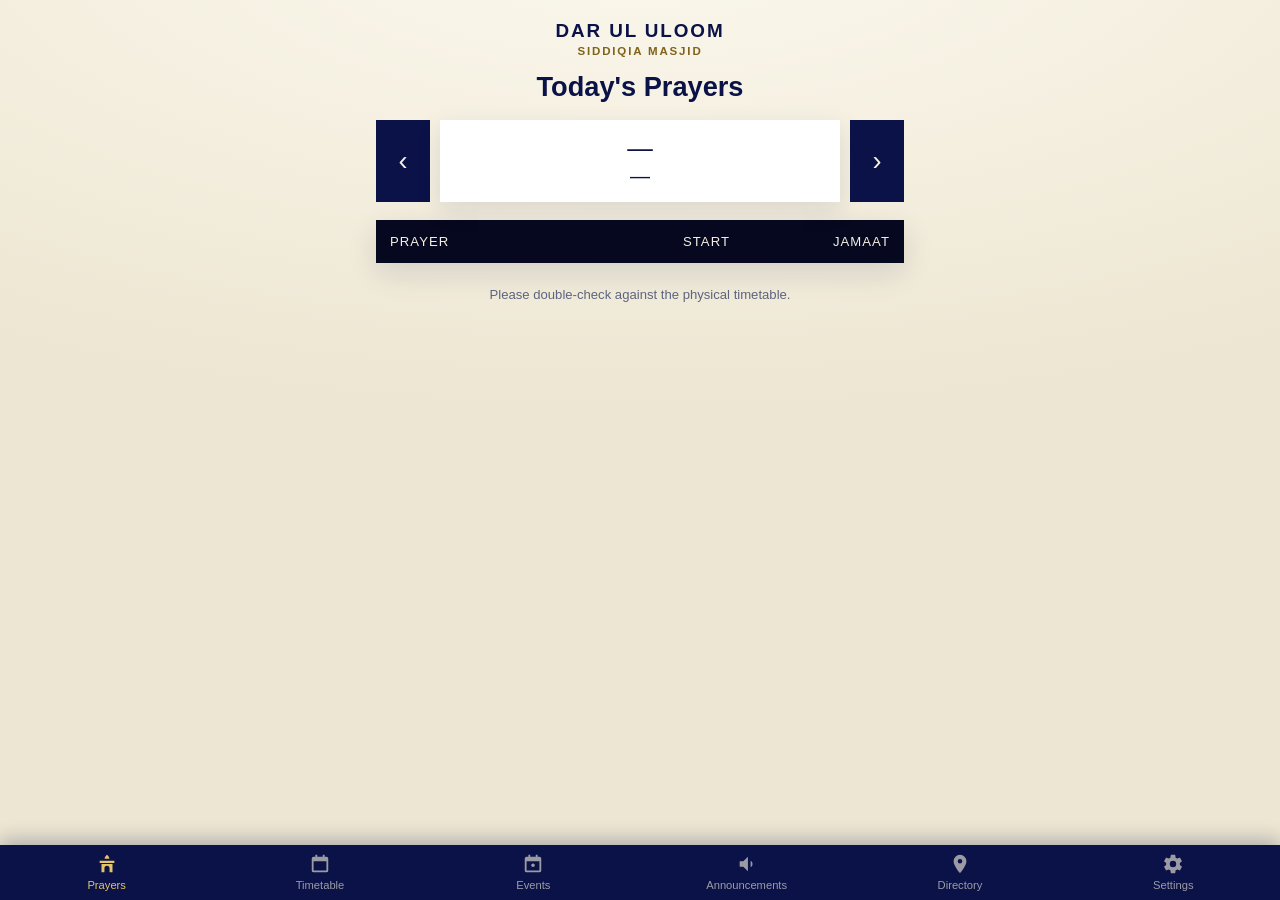
==== index.html @ 73d72290 "Sync web build: privacy policy page, iOS-readiness fixes - Add privacy.html, linked from Settings ->" ====
<!DOCTYPE html>
<html lang="en" data-theme="light">
<head>
<meta charset="UTF-8">
<meta name="viewport" content="width=device-width, initial-scale=1.0, maximum-scale=5.0, viewport-fit=cover">
<meta name="theme-color" content="#0A1247">
<title>Dar Ul Uloom Siddiqia Masjid</title>
<!-- ?v= busts stale browser/CDN caches; bump it whenever css/js change -->
<link rel="stylesheet" href="vendor/leaflet/leaflet.css?v=20260817b">
<link rel="stylesheet" href="css/theme.css?v=20260817b">
<link rel="stylesheet" href="css/app.css?v=20260817b">
</head>
<body>
  <div class="wrap">
    <header>
      <p class="mosque">Dar Ul Uloom<span class="mosque-sub">Siddiqia Masjid</span></p>
    </header>

    <!-- ===== PRAYERS (Today) ===== -->
    <section id="todayView">
      <div class="ptr" id="ptr"><span class="spin"></span><span id="ptrText">Pull to refresh</span></div>
      <h1 class="title" id="pageTitle">Today's Prayers</h1>
      <div class="datebar">
        <button class="navbtn" id="prev" aria-label="Previous day">‹</button>
        <div class="day">
          <div class="dow" id="dow">—</div>
          <div class="date" id="date">—</div>
        </div>
        <button class="navbtn" id="next" aria-label="Next day">›</button>
      </div>
      <div class="current" id="current" hidden><span id="curText">—</span></div>
      <div class="countdown" id="countdown" hidden></div>
      <button class="todaybtn" id="todayBtn" hidden>Back to today</button>
      <div class="card">
        <div class="tablehead" id="tableHead"><div>Prayer</div><div>Start</div><div>Jamaat</div></div>
        <div id="rows"></div>
      </div>
      <p class="note">Please double-check against the physical timetable.</p>
    </section>

    <!-- ===== TIMETABLE (Monthly) ===== -->
    <section id="timetableView" hidden>
      <h1 class="title">Monthly Timetable</h1>
      <div class="monthgrid" id="monthGrid"></div>
      <div class="tt-controls">
        <div class="seg" id="ttSeg">
          <button data-mode="begins" class="active">Start times</button>
          <button data-mode="jamaat">Jamaat times</button>
        </div>
      </div>
      <div id="monthTable" hidden></div>
    </section>

    <!-- ===== EVENTS ===== -->
    <section id="eventsView" hidden>
      <div class="ptr" id="ptrEvents"><span class="spin"></span><span id="ptrEventsText">Pull to refresh</span></div>
      <h1 class="title">Events</h1>
      <div class="list" id="eventsList"></div>
    </section>

    <!-- ===== ANNOUNCEMENTS ===== -->
    <section id="announcementsView" hidden>
      <div class="ptr" id="ptrAnn"><span class="spin"></span><span id="ptrAnnText">Pull to refresh</span></div>
      <h1 class="title">Announcements</h1>
      <div class="subtabs">
        <button class="subtab active" data-type="announcement">Announce&shy;ments<span class="badge" data-badge="announcements.announcement" hidden></span></button>
        <button class="subtab" data-type="death">Janaza<span class="badge" data-badge="announcements.death" hidden></span></button>
        <button class="subtab" data-type="madrassa">Madras&shy;sa<span class="badge" data-badge="announcements.madrassa" hidden></span></button>
        <button class="subtab" data-type="reminder">Remind&shy;ers<span class="badge" data-badge="announcements.reminder" hidden></span></button>
      </div>
      <div class="list" id="annList"></div>
    </section>

    <!-- ===== DIRECTORY ===== -->
    <section id="directoryView" hidden>
      <h1 class="title">Directory</h1>
      <div class="subtabs">
        <button class="subtab active" data-dir="mosques">Masjids</button>
        <button class="subtab" data-dir="businesses">Businesses<span class="badge" data-badge="directory.businesses" hidden></span></button>
      </div>
      <div id="dirList"></div>
      <div id="mosqueDetail" hidden></div>
      <div id="dirMap" hidden>
        <button class="backlink" id="mapBack">‹ Back to list</button>
        <div id="mapCanvas"></div>
        <p class="note" id="mapNote"></p>
      </div>
    </section>

    <!-- ===== SETTINGS ===== -->
    <section id="settingsView" hidden>
      <h1 class="title">Settings</h1>
      <div class="settings"></div>
    </section>

    <!-- ===== ABOUT ===== -->
    <section id="aboutView" hidden>
      <button class="backlink" id="aboutBack">‹ Settings</button>
      <h1 class="title">About</h1>
      <div class="list" id="aboutContent">
        <div class="item">
          <h2>Council of Mosque Sheffield</h2>
          <p>The prayer times in this app are based on the Council of Mosque Sheffield prayer times. Dar Ul Uloom Siddiqia Masjid and several masjids around Sheffield — included in the directory — follow the same timetable. Jamaat times may differ.</p>
        </div>
        <div class="item">
          <h2>Business and advertisement</h2>
          <p>Our mission is to bring the Muslim community closer together and closer to the Masjid and to Islam.</p>
          <p>Our Business Directory exists to help our community benefit from the services offered by local Muslim-owned businesses. It's a win for everyone: the community gets easy access to trusted local services, the businesses gain visibility and custom, and every business that advertises with us also directly supports Dar Ul Uloom Siddiqia Masjid.</p>
          <p>For more information, please email farhanfns1@gmail.com.</p>
        </div>
        <div class="item">
          <h2>Privacy</h2>
          <p>This app has no accounts, no adverts and no tracking. Your settings stay on
             your device.</p>
          <p><a href="privacy.html" id="privacyLink">Read the full privacy policy ›</a></p>
        </div>
        <div class="item" id="creditsBox">
          <h2>Credits</h2>
          <p>Made by Farhan Yousaf.</p>
        </div>
      </div>
      <div id="easterEgg" hidden>
        <div class="item" style="text-align:center">
          <h2>🎉 You've found the easter egg!</h2>
          <p>Well done for exploring every corner of the app.</p>
          <button class="backlink" id="easterBack" style="margin-top:14px">Return to About</button>
        </div>
      </div>
    </section>
  </div>

  <!-- ===== Bottom navigation (text only) ===== -->
  <nav class="bottomnav" aria-label="Main">
    <button class="navitem active" data-nav="prayers">
      <span class="ico"><svg viewBox="0 0 24 24"><path d="M12 2c1.7 1.5 2.6 2.8 2.6 4.4H9.4C9.4 4.8 10.3 3.5 12 2zM4 8.5h16V11H4zM6 12h12v9h-3.2v-4.2a2.8 2.8 0 0 0-5.6 0V21H6z"/></svg></span>Prayers</button>
    <button class="navitem" data-nav="timetable">
      <span class="ico"><svg viewBox="0 0 24 24"><path d="M7 2h2v2h6V2h2v2h2a2 2 0 0 1 2 2v13a2 2 0 0 1-2 2H5a2 2 0 0 1-2-2V6a2 2 0 0 1 2-2h2V2zM5 9v10h14V9H5z"/></svg></span>Timetable</button>
    <button class="navitem" data-nav="events">
      <span class="ico"><svg viewBox="0 0 24 24"><path d="M7 2h2v2h6V2h2v2h2a2 2 0 0 1 2 2v13a2 2 0 0 1-2 2H5a2 2 0 0 1-2-2V6a2 2 0 0 1 2-2h2V2zM5 9v10h14V9H5zm7 2.4a2 2 0 1 0 0 4 2 2 0 0 0 0-4z"/></svg><span class="badge" data-badge="events" hidden></span></span>Events</button>
    <button class="navitem" data-nav="announcements">
      <span class="ico"><svg viewBox="0 0 24 24"><path d="M4 9v6h4l5 5V4L8 9H4zm12-.5a4 4 0 0 1 0 7z"/></svg><span class="badge" data-badge="announcements" hidden></span></span>Announce&shy;ments</button>
    <button class="navitem" data-nav="directory">
      <span class="ico"><svg viewBox="0 0 24 24"><path d="M12 2a7 7 0 0 0-7 7c0 5.2 7 13 7 13s7-7.8 7-13a7 7 0 0 0-7-7zm0 9.5A2.5 2.5 0 1 1 12 6.5a2.5 2.5 0 0 1 0 5z"/></svg><span class="badge" data-badge="directory" hidden></span></span>Directory</button>
    <button class="navitem" data-nav="settings">
      <span class="ico"><svg viewBox="0 0 24 24"><path fill-rule="evenodd" d="M19.43 12.98c.04-.32.07-.64.07-.98 0-.34-.03-.66-.07-.98l2.11-1.65a.5.5 0 0 0 .12-.64l-2-3.46a.5.5 0 0 0-.61-.22l-2.49 1c-.52-.4-1.08-.73-1.69-.98l-.38-2.65A.49.49 0 0 0 14 2h-4a.49.49 0 0 0-.49.42l-.38 2.65c-.61.25-1.17.59-1.69.98l-2.49-1a.5.5 0 0 0-.61.22l-2 3.46a.5.5 0 0 0 .12.64l2.11 1.65c-.04.32-.07.65-.07.98 0 .33.03.66.07.98l-2.11 1.65a.5.5 0 0 0-.12.64l2 3.46a.5.5 0 0 0 .61.22l2.49-1c.52.4 1.08.73 1.69.98l.38 2.65c.03.24.24.42.49.42h4c.25 0 .46-.18.49-.42l.38-2.65c.61-.25 1.17-.59 1.69-.98l2.49 1a.5.5 0 0 0 .61-.22l2-3.46a.5.5 0 0 0-.12-.64l-2.11-1.65zM12 15.5a3.5 3.5 0 1 1 0-7 3.5 3.5 0 0 1 0 7z"/></svg></span>Settings</button>
  </nav>

  <!-- Leaflet is bundled locally (like the Inter font) so the map engine
       works offline; only the tile imagery needs a connection. -->
  <script src="vendor/leaflet/leaflet.js?v=20260817b"></script>
  <script type="module" src="js/app.js?v=20260817b"></script>
</body>
</html>
---- vendor/leaflet/leaflet.css ----
/* required styles */

.leaflet-pane,
.leaflet-tile,
.leaflet-marker-icon,
.leaflet-marker-shadow,
.leaflet-tile-container,
.leaflet-pane > svg,
.leaflet-pane > canvas,
.leaflet-zoom-box,
.leaflet-image-layer,
.leaflet-layer {
	position: absolute;
	left: 0;
	top: 0;
	}
.leaflet-container {
	overflow: hidden;
	}
.leaflet-tile,
.leaflet-marker-icon,
.leaflet-marker-shadow {
	-webkit-user-select: none;
	   -moz-user-select: none;
	        user-select: none;
	  -webkit-user-drag: none;
	}
/* Prevents IE11 from highlighting tiles in blue */
.leaflet-tile::selection {
	background: transparent;
}
/* Safari renders non-retina tile on retina better with this, but Chrome is worse */
.leaflet-safari .leaflet-tile {
	image-rendering: -webkit-optimize-contrast;
	}
/* hack that prevents hw layers "stretching" when loading new tiles */
.leaflet-safari .leaflet-tile-container {
	width: 1600px;
	height: 1600px;
	-webkit-transform-origin: 0 0;
	}
.leaflet-marker-icon,
.leaflet-marker-shadow {
	display: block;
	}
/* .leaflet-container svg: reset svg max-width decleration shipped in Joomla! (joomla.org) 3.x */
/* .leaflet-container img: map is broken in FF if you have max-width: 100% on tiles */
.leaflet-container .leaflet-overlay-pane svg {
	max-width: none !important;
	max-height: none !important;
	}
.leaflet-container .leaflet-marker-pane img,
.leaflet-container .leaflet-shadow-pane img,
.leaflet-container .leaflet-tile-pane img,
.leaflet-container img.leaflet-image-layer,
.leaflet-container .leaflet-tile {
	max-width: none !important;
	max-height: none !important;
	width: auto;
	padding: 0;
	}

.leaflet-container img.leaflet-tile {
	/* See: https://bugs.chromium.org/p/chromium/issues/detail?id=600120 */
	mix-blend-mode: plus-lighter;
}

.leaflet-container.leaflet-touch-zoom {
	-ms-touch-action: pan-x pan-y;
	touch-action: pan-x pan-y;
	}
.leaflet-container.leaflet-touch-drag {
	-ms-touch-action: pinch-zoom;
	/* Fallback for FF which doesn't support pinch-zoom */
	touch-action: none;
	touch-action: pinch-zoom;
}
.leaflet-container.leaflet-touch-drag.leaflet-touch-zoom {
	-ms-touch-action: none;
	touch-action: none;
}
.leaflet-container {
	-webkit-tap-highlight-color: transparent;
}
.leaflet-container a {
	-webkit-tap-highlight-color: rgba(51, 181, 229, 0.4);
}
.leaflet-tile {
	filter: inherit;
	visibility: hidden;
	}
.leaflet-tile-loaded {
	visibility: inherit;
	}
.leaflet-zoom-box {
	width: 0;
	height: 0;
	-moz-box-sizing: border-box;
	     box-sizing: border-box;
	z-index: 800;
	}
/* workaround for https://bugzilla.mozilla.org/show_bug.cgi?id=888319 */
.leaflet-overlay-pane svg {
	-moz-user-select: none;
	}

.leaflet-pane         { z-index: 400; }

.leaflet-tile-pane    { z-index: 200; }
.leaflet-overlay-pane { z-index: 400; }
.leaflet-shadow-pane  { z-index: 500; }
.leaflet-marker-pane  { z-index: 600; }
.leaflet-tooltip-pane   { z-index: 650; }
.leaflet-popup-pane   { z-index: 700; }

.leaflet-map-pane canvas { z-index: 100; }
.leaflet-map-pane svg    { z-index: 200; }

.leaflet-vml-shape {
	width: 1px;
	height: 1px;
	}
.lvml {
	behavior: url(#default#VML);
	display: inline-block;
	position: absolute;
	}


/* control positioning */

.leaflet-control {
	position: relative;
	z-index: 800;
	pointer-events: visiblePainted; /* IE 9-10 doesn't have auto */
	pointer-events: auto;
	}
.leaflet-top,
.leaflet-bottom {
	position: absolute;
	z-index: 1000;
	pointer-events: none;
	}
.leaflet-top {
	top: 0;
	}
.leaflet-right {
	right: 0;
	}
.leaflet-bottom {
	bottom: 0;
	}
.leaflet-left {
	left: 0;
	}
.leaflet-control {
	float: left;
	clear: both;
	}
.leaflet-right .leaflet-control {
	float: right;
	}
.leaflet-top .leaflet-control {
	margin-top: 10px;
	}
.leaflet-bottom .leaflet-control {
	margin-bottom: 10px;
	}
.leaflet-left .leaflet-control {
	margin-left: 10px;
	}
.leaflet-right .leaflet-control {
	margin-right: 10px;
	}


/* zoom and fade animations */

.leaflet-fade-anim .leaflet-popup {
	opacity: 0;
	-webkit-transition: opacity 0.2s linear;
	   -moz-transition: opacity 0.2s linear;
	        transition: opacity 0.2s linear;
	}
.leaflet-fade-anim .leaflet-map-pane .leaflet-popup {
	opacity: 1;
	}
.leaflet-zoom-animated {
	-webkit-transform-origin: 0 0;
	    -ms-transform-origin: 0 0;
	        transform-origin: 0 0;
	}
svg.leaflet-zoom-animated {
	will-change: transform;
}

.leaflet-zoom-anim .leaflet-zoom-animated {
	-webkit-transition: -webkit-transform 0.25s cubic-bezier(0,0,0.25,1);
	   -moz-transition:    -moz-transform 0.25s cubic-bezier(0,0,0.25,1);
	        transition:         transform 0.25s cubic-bezier(0,0,0.25,1);
	}
.leaflet-zoom-anim .leaflet-tile,
.leaflet-pan-anim .leaflet-tile {
	-webkit-transition: none;
	   -moz-transition: none;
	        transition: none;
	}

.leaflet-zoom-anim .leaflet-zoom-hide {
	visibility: hidden;
	}


/* cursors */

.leaflet-interactive {
	cursor: pointer;
	}
.leaflet-grab {
	cursor: -webkit-grab;
	cursor:    -moz-grab;
	cursor:         grab;
	}
.leaflet-crosshair,
.leaflet-crosshair .leaflet-interactive {
	cursor: crosshair;
	}
.leaflet-popup-pane,
.leaflet-control {
	cursor: auto;
	}
.leaflet-dragging .leaflet-grab,
.leaflet-dragging .leaflet-grab .leaflet-interactive,
.leaflet-dragging .leaflet-marker-draggable {
	cursor: move;
	cursor: -webkit-grabbing;
	cursor:    -moz-grabbing;
	cursor:         grabbing;
	}

/* marker & overlays interactivity */
.leaflet-marker-icon,
.leaflet-marker-shadow,
.leaflet-image-layer,
.leaflet-pane > svg path,
.leaflet-tile-container {
	pointer-events: none;
	}

.leaflet-marker-icon.leaflet-interactive,
.leaflet-image-layer.leaflet-interactive,
.leaflet-pane > svg path.leaflet-interactive,
svg.leaflet-image-layer.leaflet-interactive path {
	pointer-events: visiblePainted; /* IE 9-10 doesn't have auto */
	pointer-events: auto;
	}

/* visual tweaks */

.leaflet-container {
	background: #ddd;
	outline-offset: 1px;
	}
.leaflet-container a {
	color: #0078A8;
	}
.leaflet-zoom-box {
	border: 2px dotted #38f;
	background: rgba(255,255,255,0.5);
	}


/* general typography */
.leaflet-container {
	font-family: "Helvetica Neue", Arial, Helvetica, sans-serif;
	font-size: 12px;
	font-size: 0.75rem;
	line-height: 1.5;
	}


/* general toolbar styles */

.leaflet-bar {
	box-shadow: 0 1px 5px rgba(0,0,0,0.65);
	border-radius: 4px;
	}
.leaflet-bar a {
	background-color: #fff;
	border-bottom: 1px solid #ccc;
	width: 26px;
	height: 26px;
	line-height: 26px;
	display: block;
	text-align: center;
	text-decoration: none;
	color: black;
	}
.leaflet-bar a,
.leaflet-control-layers-toggle {
	background-position: 50% 50%;
	background-repeat: no-repeat;
	display: block;
	}
.leaflet-bar a:hover,
.leaflet-bar a:focus {
	background-color: #f4f4f4;
	}
.leaflet-bar a:first-child {
	border-top-left-radius: 4px;
	border-top-right-radius: 4px;
	}
.leaflet-bar a:last-child {
	border-bottom-left-radius: 4px;
	border-bottom-right-radius: 4px;
	border-bottom: none;
	}
.leaflet-bar a.leaflet-disabled {
	cursor: default;
	background-color: #f4f4f4;
	color: #bbb;
	}

.leaflet-touch .leaflet-bar a {
	width: 30px;
	height: 30px;
	line-height: 30px;
	}
.leaflet-touch .leaflet-bar a:first-child {
	border-top-left-radius: 2px;
	border-top-right-radius: 2px;
	}
.leaflet-touch .leaflet-bar a:last-child {
	border-bottom-left-radius: 2px;
	border-bottom-right-radius: 2px;
	}

/* zoom control */

.leaflet-control-zoom-in,
.leaflet-control-zoom-out {
	font: bold 18px 'Lucida Console', Monaco, monospace;
	text-indent: 1px;
	}

.leaflet-touch .leaflet-control-zoom-in, .leaflet-touch .leaflet-control-zoom-out  {
	font-size: 22px;
	}


/* layers control */

.leaflet-control-layers {
	box-shadow: 0 1px 5px rgba(0,0,0,0.4);
	background: #fff;
	border-radius: 5px;
	}
.leaflet-control-layers-toggle {
	background-image: url(images/layers.png);
	width: 36px;
	height: 36px;
	}
.leaflet-retina .leaflet-control-layers-toggle {
	background-image: url(images/layers-2x.png);
	background-size: 26px 26px;
	}
.leaflet-touch .leaflet-control-layers-toggle {
	width: 44px;
	height: 44px;
	}
.leaflet-control-layers .leaflet-control-layers-list,
.leaflet-control-layers-expanded .leaflet-control-layers-toggle {
	display: none;
	}
.leaflet-control-layers-expanded .leaflet-control-layers-list {
	display: block;
	position: relative;
	}
.leaflet-control-layers-expanded {
	padding: 6px 10px 6px 6px;
	color: #333;
	background: #fff;
	}
.leaflet-control-layers-scrollbar {
	overflow-y: scroll;
	overflow-x: hidden;
	padding-right: 5px;
	}
.leaflet-control-layers-selector {
	margin-top: 2px;
	position: relative;
	top: 1px;
	}
.leaflet-control-layers label {
	display: block;
	font-size: 13px;
	font-size: 1.08333em;
	}
.leaflet-control-layers-separator {
	height: 0;
	border-top: 1px solid #ddd;
	margin: 5px -10px 5px -6px;
	}

/* Default icon URLs */
.leaflet-default-icon-path { /* used only in path-guessing heuristic, see L.Icon.Default */
	background-image: url(images/marker-icon.png);
	}


/* attribution and scale controls */

.leaflet-container .leaflet-control-attribution {
	background: #fff;
	background: rgba(255, 255, 255, 0.8);
	margin: 0;
	}
.leaflet-control-attribution,
.leaflet-control-scale-line {
	padding: 0 5px;
	color: #333;
	line-height: 1.4;
	}
.leaflet-control-attribution a {
	text-decoration: none;
	}
.leaflet-control-attribution a:hover,
.leaflet-control-attribution a:focus {
	text-decoration: underline;
	}
.leaflet-attribution-flag {
	display: inline !important;
	vertical-align: baseline !important;
	width: 1em;
	height: 0.6669em;
	}
.leaflet-left .leaflet-control-scale {
	margin-left: 5px;
	}
.leaflet-bottom .leaflet-control-scale {
	margin-bottom: 5px;
	}
.leaflet-control-scale-line {
	border: 2px solid #777;
	border-top: none;
	line-height: 1.1;
	padding: 2px 5px 1px;
	white-space: nowrap;
	-moz-box-sizing: border-box;
	     box-sizing: border-box;
	background: rgba(255, 255, 255, 0.8);
	text-shadow: 1px 1px #fff;
	}
.leaflet-control-scale-line:not(:first-child) {
	border-top: 2px solid #777;
	border-bottom: none;
	margin-top: -2px;
	}
.leaflet-control-scale-line:not(:first-child):not(:last-child) {
	border-bottom: 2px solid #777;
	}

.leaflet-touch .leaflet-control-attribution,
.leaflet-touch .leaflet-control-layers,
.leaflet-touch .leaflet-bar {
	box-shadow: none;
	}
.leaflet-touch .leaflet-control-layers,
.leaflet-touch .leaflet-bar {
	border: 2px solid rgba(0,0,0,0.2);
	background-clip: padding-box;
	}


/* popup */

.leaflet-popup {
	position: absolute;
	text-align: center;
	margin-bottom: 20px;
	}
.leaflet-popup-content-wrapper {
	padding: 1px;
	text-align: left;
	border-radius: 12px;
	}
.leaflet-popup-content {
	margin: 13px 24px 13px 20px;
	line-height: 1.3;
	font-size: 13px;
	font-size: 1.08333em;
	min-height: 1px;
	}
.leaflet-popup-content p {
	margin: 17px 0;
	margin: 1.3em 0;
	}
.leaflet-popup-tip-container {
	width: 40px;
	height: 20px;
	position: absolute;
	left: 50%;
	margin-top: -1px;
	margin-left: -20px;
	overflow: hidden;
	pointer-events: none;
	}
.leaflet-popup-tip {
	width: 17px;
	height: 17px;
	padding: 1px;

	margin: -10px auto 0;
	pointer-events: auto;

	-webkit-transform: rotate(45deg);
	   -moz-transform: rotate(45deg);
	    -ms-transform: rotate(45deg);
	        transform: rotate(45deg);
	}
.leaflet-popup-content-wrapper,
.leaflet-popup-tip {
	background: white;
	color: #333;
	box-shadow: 0 3px 14px rgba(0,0,0,0.4);
	}
.leaflet-container a.leaflet-popup-close-button {
	position: absolute;
	top: 0;
	right: 0;
	border: none;
	text-align: center;
	width: 24px;
	height: 24px;
	font: 16px/24px Tahoma, Verdana, sans-serif;
	color: #757575;
	text-decoration: none;
	background: transparent;
	}
.leaflet-container a.leaflet-popup-close-button:hover,
.leaflet-container a.leaflet-popup-close-button:focus {
	color: #585858;
	}
.leaflet-popup-scrolled {
	overflow: auto;
	}

.leaflet-oldie .leaflet-popup-content-wrapper {
	-ms-zoom: 1;
	}
.leaflet-oldie .leaflet-popup-tip {
	width: 24px;
	margin: 0 auto;

	-ms-filter: "progid:DXImageTransform.Microsoft.Matrix(M11=0.70710678, M12=0.70710678, M21=-0.70710678, M22=0.70710678)";
	filter: progid:DXImageTransform.Microsoft.Matrix(M11=0.70710678, M12=0.70710678, M21=-0.70710678, M22=0.70710678);
	}

.leaflet-oldie .leaflet-control-zoom,
.leaflet-oldie .leaflet-control-layers,
.leaflet-oldie .leaflet-popup-content-wrapper,
.leaflet-oldie .leaflet-popup-tip {
	border: 1px solid #999;
	}


/* div icon */

.leaflet-div-icon {
	background: #fff;
	border: 1px solid #666;
	}


/* Tooltip */
/* Base styles for the element that has a tooltip */
.leaflet-tooltip {
	position: absolute;
	padding: 6px;
	background-color: #fff;
	border: 1px solid #fff;
	border-radius: 3px;
	color: #222;
	white-space: nowrap;
	-webkit-user-select: none;
	-moz-user-select: none;
	-ms-user-select: none;
	user-select: none;
	pointer-events: none;
	box-shadow: 0 1px 3px rgba(0,0,0,0.4);
	}
.leaflet-tooltip.leaflet-interactive {
	cursor: pointer;
	pointer-events: auto;
	}
.leaflet-tooltip-top:before,
.leaflet-tooltip-bottom:before,
.leaflet-tooltip-left:before,
.leaflet-tooltip-right:before {
	position: absolute;
	pointer-events: none;
	border: 6px solid transparent;
	background: transparent;
	content: "";
	}

/* Directions */

.leaflet-tooltip-bottom {
	margin-top: 6px;
}
.leaflet-tooltip-top {
	margin-top: -6px;
}
.leaflet-tooltip-bottom:before,
.leaflet-tooltip-top:before {
	left: 50%;
	margin-left: -6px;
	}
.leaflet-tooltip-top:before {
	bottom: 0;
	margin-bottom: -12px;
	border-top-color: #fff;
	}
.leaflet-tooltip-bottom:before {
	top: 0;
	margin-top: -12px;
	margin-left: -6px;
	border-bottom-color: #fff;
	}
.leaflet-tooltip-left {
	margin-left: -6px;
}
.leaflet-tooltip-right {
	margin-left: 6px;
}
.leaflet-tooltip-left:before,
.leaflet-tooltip-right:before {
	top: 50%;
	margin-top: -6px;
	}
.leaflet-tooltip-left:before {
	right: 0;
	margin-right: -12px;
	border-left-color: #fff;
	}
.leaflet-tooltip-right:before {
	left: 0;
	margin-left: -12px;
	border-right-color: #fff;
	}

/* Printing */

@media print {
	/* Prevent printers from removing background-images of controls. */
	.leaflet-control {
		-webkit-print-color-adjust: exact;
		print-color-adjust: exact;
		}
	}
---- css/theme.css ----
/* ============================================================
   THEME — Dar Ul Uloom Siddiqia Masjid palette:
   navy (#0A1247) + gold (#C9A227) on cream (#F5F0E1),
   taken from the Islamic girih background design.
   Toggle dark mode with  <html data-theme="dark">.
   --fs is the user font-scale multiplier (Settings).
   ============================================================ */
@font-face{
  font-family:'Inter';
  font-style:normal;
  font-weight:100 900;          /* variable: covers all weights */
  font-display:swap;
  src:url('../fonts/inter.woff2') format('woff2');
}
:root{
  --bg:#F5F0E1;             /* cream page */
  --bg2:#EDE6D2;
  --header-grad-top:#FBF8EE;
  --card:#ffffff;
  --ink:#0A1247;            /* navy text */
  --muted:#5d6480;
  --brand:#0A1247;          /* navy (primary) */
  --brand-dark:#06081f;     /* deep navy (bars, table heads) */
  --accent:#7F631A;         /* deep gold — AA-readable text on cream/white */
  --accent-bright:#C9A227;  /* bright gold for lines, borders, highlights */
  --accent-soft:#F7EFD6;
  --line:#E2DAC4;
  --highlight:#FBF1D4;      /* highlighted "next"/today row */
  --highlight-edge:#C9A227;
  --friday:#EAF0F7;         /* Friday row tint (cool, distinct from today's gold) */
  --on-brand:#F5F0E1;       /* text on --brand surfaces */
  --on-navy:#F5F0E1;        /* always-cream text on deep-navy bars */
  --on-brand-soft:rgba(245,240,225,.78);
  --nav-bg:#0A1247;         /* navy bottom-nav bar */
  --nav-ink:rgba(245,240,225,.62);
  --nav-active:#E3C46A;     /* light gold active */
  --danger:#B3402E;         /* unread badge fill — warm brick, not a stock alarm red */
  --on-danger:#F5F0E1;      /* badge number, cream (matches --on-brand) not pure white */
  --pattern:url('../img/pattern-light.svg');
  --fs:1;

  /* Easing. The built-in CSS curves are too weak to read as intentional at
     the short durations this app uses. These are theme-level (not palette)
     so they deliberately sit outside the dark-mode block below. */
  --ease-out:cubic-bezier(0.23, 1, 0.32, 1);      /* entrances, press release */
  --ease-in-out:cubic-bezier(0.77, 0, 0.175, 1);  /* on-screen movement */
}

html[data-theme="dark"]{
  --bg:#0A1247;
  --bg2:#06081f;
  --header-grad-top:#141d5c;
  --card:#131b52;
  --ink:#F5F0E1;
  --muted:#a6adc8;
  --brand:#C9A227;
  --brand-dark:#06081f;
  --accent:#E3C46A;
  --accent-bright:#E3C46A;
  --accent-soft:#182154;
  --line:#26306e;
  --highlight:#1d2764;
  --highlight-edge:#C9A227;
  --friday:#101a4a;         /* Friday row tint (dark) */
  --on-brand:#0A1247;
  --on-brand-soft:rgba(10,18,71,.75);
  --on-navy:#F5F0E1;
  --nav-bg:#06081f;
  --nav-ink:rgba(245,240,225,.55);
  --nav-active:#E3C46A;
  /* Badge stays the same red in both themes — it always sits on navy nav
     chrome or a card, never on the page background, so it doesn't invert. */
  --danger:#C24A36;         /* a touch lighter than light mode, to hold up on dark navy */
  --on-danger:#F5F0E1;
  --pattern:url('../img/pattern-dark.svg');
}
---- css/app.css ----
/* ============================================================
   COMPONENTS — navy / gold theme. Colours from theme.css.
   The girih pattern tiles behind a soft radial wash.
   ============================================================ */
*{box-sizing:border-box;-webkit-tap-highlight-color:transparent;}
html,body{margin:0;padding:0;}
/* No rubber-band overscroll. On iOS the whole page bouncing past its own
   background is the clearest tell that an app is a wrapped website, and
   Apple reads that as a website (guideline 4.2). It also stops the browser's
   own pull-to-refresh fighting ours on Android and the web mirror — js/ptr.js
   drives itself from touchmove deltas, not from native overscroll, so it is
   unaffected by this. */
html,body{overscroll-behavior-y:none;}
body{
  background-color:var(--bg);            /* solid fallback under the layers */
  background-image:
    var(--pattern),
    radial-gradient(1200px 480px at 50% -8%, var(--header-grad-top) 0%, var(--bg) 46%, var(--bg2) 100%);
  background-repeat:repeat, no-repeat;
  background-size:220px 220px, auto;
  background-position:0 0, 0 0;
  background-attachment:fixed, fixed;
  color:var(--ink);
  font-family:'Inter',-apple-system,BlinkMacSystemFont,"Segoe UI",Roboto,"Helvetica Neue",Arial,sans-serif;
  min-height:100vh;
  -webkit-font-smoothing:antialiased;
  padding:0 0 calc(70px + env(safe-area-inset-bottom));
}
.wrap{max-width:560px;margin:0 auto;padding:0 16px;}
[hidden]{display:none !important;}

/* ---------- Header ---------- */
header{ text-align:center; padding:max(20px,env(safe-area-inset-top)) 0 4px; }
.mosque{
  font-size:calc(1.18rem*var(--fs));letter-spacing:.10em;text-transform:uppercase;
  font-weight:800;color:var(--ink);margin:0;line-height:1.15;
}
.mosque .mosque-sub{
  display:block;font-size:calc(.72rem*var(--fs));letter-spacing:.16em;
  font-weight:600;color:var(--accent);margin-top:3px;
}
.title{ font-size:calc(1.7rem*var(--fs));font-weight:800;margin:10px 0 0;line-height:1.1;color:var(--ink);text-align:center; }
.subtitle{ color:var(--muted);text-align:center;font-weight:700;margin:6px 0 0;font-size:calc(.9rem*var(--fs)); }

/* ---------- Date bar ---------- */
.datebar{ display:flex;align-items:stretch;gap:10px;margin-top:18px; }
.datebar .day{
  flex:1;background:var(--card);padding:14px 12px;text-align:center;
  box-shadow:0 8px 24px rgba(10,18,71,.10);display:flex;flex-direction:column;justify-content:center;
}
.day .dow{ font-size:calc(1.6rem*var(--fs));font-weight:800;color:var(--brand);line-height:1.1; }
.day .date{ font-size:calc(1.25rem*var(--fs));font-weight:800;margin-top:3px;color:var(--ink); }
.navbtn{
  width:54px;border:none;background:var(--brand);color:var(--on-brand);
  font-size:calc(1.7rem*var(--fs));font-weight:800;cursor:pointer;
  display:flex;align-items:center;justify-content:center;transition:filter .15s ease;
}
/* :hover moved to the Motion section at the end of this file, gated behind
   (hover: hover) so a tap does not leave it stuck on touch devices */
.navbtn:active{transform:scale(.96);}
.todaybtn{
  display:block;margin:12px auto 0;background:var(--card);border:2px solid var(--brand);
  color:var(--brand);font-weight:800;padding:8px 22px;font-size:calc(.95rem*var(--fs));
  cursor:pointer;letter-spacing:.02em;
}
.todaybtn[hidden]{display:none;}

/* ---------- Countdown ---------- */
.countdown{
  margin-top:12px;background:var(--card);border:2px solid var(--brand);
  padding:12px 16px;display:flex;align-items:center;justify-content:center;gap:10px;
  flex-wrap:wrap;color:var(--ink);text-align:center;box-shadow:0 8px 24px rgba(10,18,71,.08);
}
.cd-label{font-size:calc(1.02rem*var(--fs));font-weight:800;}
.cd-time{font-size:calc(1.5rem*var(--fs));font-weight:800;color:var(--accent);font-variant-numeric:tabular-nums;}
/* "less than a minute" / "now" need to fit where a short time normally sits */
.cd-time.text{font-size:calc(1rem*var(--fs));}
.cd-box{display:flex;align-items:center;justify-content:center;gap:10px;flex-wrap:wrap;flex:1;text-align:center;}
/* Both countdowns: two boxes side by side, split by a divider */
.countdown.split{gap:0;padding:0;}
.countdown.split .cd-box{flex-direction:column;gap:2px;padding:12px 10px;}
.countdown.split .cd-box + .cd-box{border-left:2px solid var(--accent-bright);}
.countdown.split .cd-label{font-size:calc(.82rem*var(--fs));}
.countdown.split .cd-time{font-size:calc(1.28rem*var(--fs));}
.countdown.split .cd-time.text{font-size:calc(.88rem*var(--fs));}

/* ---------- Current prayer bar ---------- */
/* --brand-dark is deep navy in both themes, so this stays readable */
.current{
  margin-top:10px;background:var(--brand-dark);color:var(--on-navy);
  padding:10px 14px;text-align:center;
  font-size:calc(1.02rem*var(--fs));font-weight:700;
  font-variant-numeric:tabular-nums;
}

/* ---------- Card / prayer table ---------- */
.card{ background:var(--card);margin-top:18px;overflow:hidden;box-shadow:0 10px 30px rgba(10,18,71,.12); }
.tablehead{
  display:grid;grid-template-columns:1.3fr 1fr 1fr;background:var(--brand-dark);color:var(--on-navy);
  font-weight:800;text-transform:uppercase;letter-spacing:.08em;font-size:calc(.82rem*var(--fs));
}
.tablehead div{padding:14px;}
.tablehead div:nth-child(1){text-align:left;}
.tablehead div:nth-child(2),.tablehead div:nth-child(3){text-align:right;}
.row{ display:grid;grid-template-columns:1.3fr 1fr 1fr;align-items:center;border-top:1px solid var(--line); }
/* Start-only / Jamaat-only view: two columns instead of three */
.tablehead.single{grid-template-columns:1.6fr 1fr;}
.row.single{grid-template-columns:1.6fr 1fr;}
.row .name{ text-align:left;padding:16px 14px;font-size:calc(1.25rem*var(--fs));font-weight:800;color:var(--ink); }
.row .sub{ display:block;font-size:calc(.72rem*var(--fs));font-weight:700;color:var(--muted);text-transform:uppercase;letter-spacing:.06em;margin-top:1px; }
.row .begins,.row .jamaat{ text-align:right;padding:16px 14px;font-size:calc(1.4rem*var(--fs));font-weight:800;font-variant-numeric:tabular-nums;color:var(--ink); }
.row .jamaat{color:var(--accent);}
.row .dash{color:var(--muted);opacity:.6;font-weight:700;}
.row.sunrise{background:var(--accent-soft);}
.row.sunrise .name{font-size:calc(1.05rem*var(--fs));color:var(--accent);}
.row.sunrise .begins{font-size:calc(1.2rem*var(--fs));color:var(--accent);}
.row.next{ background:var(--highlight);box-shadow:inset 4px 0 0 var(--highlight-edge); }
.row.next .name::after{
  content:"NEXT";display:inline-block;margin-left:8px;background:var(--brand);color:var(--on-brand);
  font-size:calc(.62rem*var(--fs));font-weight:800;padding:3px 8px;vertical-align:middle;letter-spacing:.08em;
}

/* ---------- Monthly timetable ---------- */
.tt-controls{display:flex;justify-content:center;margin-top:14px;}
.seg{display:inline-flex;border:2px solid var(--brand);overflow:hidden;}
.seg button{border:none;background:var(--card);color:var(--brand);font-weight:800;padding:9px 16px;cursor:pointer;font-size:calc(.92rem*var(--fs));}
.seg button.active{background:var(--brand);color:var(--on-brand);}
.monthgrid{ display:grid;grid-template-columns:repeat(3,1fr);gap:10px;margin-top:16px; }
.monthbtn{
  border:none;cursor:pointer;background:var(--card);color:var(--ink);font-weight:800;
  font-size:calc(.96rem*var(--fs));padding:15px 4px;box-shadow:0 6px 18px rgba(10,18,71,.10);
}
.monthbtn.active{background:var(--brand);color:var(--on-brand);}
.monthbtn:active{transform:scale(.97);}
.mt-cap{ color:var(--ink);font-weight:800;text-align:center;font-size:calc(1.2rem*var(--fs));margin:18px 0 10px; }
.mt-table{ width:100%;border-collapse:collapse;background:var(--card);font-variant-numeric:tabular-nums; }
.mt-table th{ background:var(--brand-dark);color:var(--on-navy);font-size:calc(.74rem*var(--fs));text-transform:uppercase;letter-spacing:.04em;padding:10px 6px;position:sticky;top:0; }
.mt-table td{ padding:10px 6px;text-align:center;border-top:1px solid var(--line);font-size:calc(.94rem*var(--fs));color:var(--ink);font-weight:700; }
.mt-table td.d{font-weight:800;color:var(--brand);}
.mt-table td.dy{color:var(--muted);font-size:calc(.86rem*var(--fs));}
/* Friday shading first so today's highlight wins when they coincide */
.mt-table tr.is-fri td{background:var(--friday);}
.mt-table tr.is-fri td.d,.mt-table tr.is-fri td.dy{font-weight:800;}
.mt-table tr.is-today td{background:var(--highlight);}
.mt-table tr.is-today td.d{color:var(--accent);}
/* An admin-customised Jamaat time is deliberately NOT marked here. To a
   congregant the masjid's time simply is the time; flagging it as edited
   invites doubt about which one to trust. The admin console highlights
   its own overridden cells instead, so the masjid can see where they
   differ from the Council of Mosque times. */

/* ---------- Sub-tabs ---------- */
.subtabs{ display:flex;margin-top:16px;border:2px solid var(--brand);overflow:hidden; }
/* min-width:0 is load-bearing: flex:1 = flex-basis:0%, but a flex item's
   default min-width is auto (its content's min-content width), so without
   this a long unbroken word like "Announcements" refuses to shrink below
   its own width and silently overflows past .subtabs' overflow:hidden —
   invisible clipping, not a visible bug, until --fs or a 4th tab exposes it. */
.subtab{
  flex:1;min-width:0;border:none;background:var(--card);color:var(--brand);font-weight:800;cursor:pointer;
  padding:12px 6px;font-size:calc(.96rem*var(--fs));letter-spacing:.02em;line-height:1.15;
  white-space:normal;overflow-wrap:break-word;hyphens:manual;text-align:center;
}
.subtab.active{background:var(--brand);color:var(--on-brand);}

/* ---------- Lists & items ---------- */
.list{margin-top:18px;display:flex;flex-direction:column;gap:12px;}
.item{ background:var(--card);box-shadow:0 8px 22px rgba(10,18,71,.10);padding:16px; }
.item.tappable{cursor:pointer;}
.item.tappable:active{transform:scale(.98);}
.item h2{ margin:0 0 4px;font-size:calc(1.12rem*var(--fs));color:var(--ink);font-weight:800; }
.item .meta{ color:var(--muted);font-weight:700;font-size:calc(.78rem*var(--fs));text-transform:uppercase;letter-spacing:.04em;margin-bottom:8px; }
.item p{ margin:6px 0 0;color:var(--ink);line-height:1.5;font-size:calc(.98rem*var(--fs)); }
.item img{ width:100%;height:auto;margin-top:10px;display:block; }
.item .chev{float:right;color:var(--brand);font-weight:800;font-size:1.3rem;line-height:1;}
.intro{ background:var(--accent-soft);padding:14px 16px;margin-top:18px;color:var(--ink);line-height:1.5;font-size:calc(.92rem*var(--fs));text-align:center; }

.empty{ color:var(--muted);text-align:center;margin:28px 8px;line-height:1.6;font-size:calc(.95rem*var(--fs)); }

/* boxed back button */
.backlink{ display:inline-flex;align-items:center;gap:6px;background:var(--card);border:2px solid var(--brand);color:var(--brand);font-weight:800;cursor:pointer;font-size:calc(.95rem*var(--fs));margin-top:14px;padding:8px 16px; }
.backlink:active{transform:scale(.97);}

/* ---------- Event cards (styled like announcement boxes) ---------- */
.event{ background:var(--card);box-shadow:0 8px 22px rgba(10,18,71,.10);padding:16px; }
.event h2{margin:2px 0 6px;color:var(--ink);font-size:calc(1.16rem*var(--fs));font-weight:800;}
.event .when{color:var(--accent);font-weight:800;font-size:calc(.96rem*var(--fs));}
.event .where{color:var(--muted);font-weight:700;font-size:calc(.88rem*var(--fs));margin-top:2px;}
.event p{margin:8px 0 0;color:var(--ink);line-height:1.5;font-size:calc(.96rem*var(--fs));}

/* ---------- Detail (masjid / business) ---------- */
.detail{margin-top:16px;}
.detail .field{ background:var(--card);box-shadow:0 6px 18px rgba(10,18,71,.08);padding:14px 16px;margin-bottom:10px; }
.detail .field .lbl{ color:var(--muted);font-weight:800;text-transform:uppercase;letter-spacing:.04em;font-size:calc(.72rem*var(--fs)); }
.detail .field .val{ color:var(--ink);font-weight:700;font-size:calc(1.02rem*var(--fs));margin-top:3px;line-height:1.45;word-break:break-word; }
.detail .field a{color:var(--accent);font-weight:800;text-decoration:none;}
/* --ink, not --brand-dark: --brand-dark is deliberately fixed at near-black
   in both themes (it backs the navy bars), so as heading text it turned
   near-invisible in dark mode. --ink flips with the theme and matches the
   business name above it. */
.detail .section-cap{color:var(--ink);font-weight:800;font-size:calc(1.05rem*var(--fs));margin:18px 0 8px;}
/* Layered on top of .section-cap rather than replacing it — the base class
   is also swept up in two shared font-weight rules further down. Centred
   and larger so it reads as the divider between a business's own details
   and its posts, with a hairline above to make the split explicit. */
.detail .section-cap.offers-cap{
  text-align:center;font-size:calc(1.35rem*var(--fs));
  margin:26px 0 14px;padding-top:18px;border-top:2px solid var(--line);
}
/* Social links sit in a normal .field box so they read as one more piece
   of business info rather than a loose row of icons. */
.social-row{ display:flex;gap:18px;margin-top:8px; }
.social-ico{ display:inline-flex;color:var(--accent);transition:transform 160ms var(--ease-out); }
.social-ico svg{ width:28px;height:28px;display:block;fill:currentColor; }
.social-ico:active{ transform:scale(.94); }

/* Copy-to-clipboard button on the right of address/phone fields */
.detail .field.has-copy{ display:flex;align-items:center;gap:10px; }
.detail .field .fieldmain{ flex:1;min-width:0; }
.copybtn{
  flex:0 0 auto;border:none;background:transparent;cursor:pointer;padding:8px;
  color:var(--muted);display:inline-flex;align-items:center;justify-content:center;
  transition:transform 160ms var(--ease-out), color 150ms ease;
}
.copybtn svg{ width:20px;height:20px;display:block;fill:currentColor; }
.copybtn:active{ transform:scale(.9); }
.copybtn.copied{ color:var(--accent); }
/* Card surface + Card-resting shadow, same as .item/.card. It used to use
   --accent-soft with no shadow, which in dark mode is nearly the same
   lightness as the page behind it — the card dissolved into the background
   and took its (individually legible) text with it. */
.offer{ background:var(--card);box-shadow:0 8px 22px rgba(10,18,71,.10);padding:12px 14px;margin-bottom:10px; }
.offer .meta{color:var(--muted);font-weight:700;font-size:calc(.74rem*var(--fs));text-transform:uppercase;}
.offer h3{margin:2px 0 4px;color:var(--ink);font-size:calc(1rem*var(--fs));font-weight:800;}
.offer img{width:100%;height:auto;display:block;margin:8px 0;}
.offer p{margin:0;color:var(--ink);line-height:1.45;font-size:calc(.94rem*var(--fs));}

/* ---------- Directory grid (square masjid cards, 2-up) ---------- */
.dir-grid{ display:grid;grid-template-columns:1fr 1fr;gap:12px;margin-top:18px; }
.dir-grid .card-sq{
  background:var(--card);box-shadow:0 8px 22px rgba(10,18,71,.10);
  padding:14px 12px;cursor:pointer;display:flex;flex-direction:column;justify-content:center;align-items:center;text-align:center;
}
.dir-grid .card-sq:active{transform:scale(.98);}
.dir-grid .card-sq h2{margin:0;color:var(--ink);font-size:calc(1.02rem*var(--fs));font-weight:800;line-height:1.2;}
.dir-grid .card-sq .meta{margin-top:6px;color:var(--muted);font-weight:700;font-size:calc(.78rem*var(--fs));}
/* Business logo. Cropped square so a portrait or landscape upload can't
   stretch one tile taller than its neighbour and break the grid. */
/* 4:3 rather than square: most business logos are horizontal wordmarks,
   which a square crop cuts the ends off. Wide enough to suit a photo too,
   without the image swallowing the 2-up tile. */
.dir-grid .card-sq .biz-thumb{ width:100%;aspect-ratio:4/3;object-fit:cover;margin-bottom:10px;display:block; }

/* Category filter and reset-alerts button share one row. The filter takes
   the slack because its option labels are long; the button only ever says
   two words. min-width:0 so the select can actually shrink (see .subtab). */
.dir-filter{ display:flex;gap:8px;align-items:stretch;margin-top:14px; }
.dir-filter select{ flex:1;min-width:0; }
.resetbtn{ flex:0 0 auto;margin-top:0;white-space:nowrap;padding:8px 12px;font-size:calc(.85rem*var(--fs)); }
/* A reserved-but-unfilled directory slot ("Masjid 3 (to be added)") is real,
   intentional admin content, not an error — but full card weight makes it
   read as a broken listing. Render it as an honestly empty ledger line
   instead: no shadow, no solid fill, a dashed hairline in place of a border. */
.dir-grid .card-sq.placeholder{background:transparent;box-shadow:none;border:2px dashed var(--line);}
.dir-grid .card-sq.placeholder h2{color:var(--muted);font-weight:700;}
.dir-grid .card-sq.placeholder .meta{color:var(--muted);font-weight:600;text-transform:uppercase;letter-spacing:.04em;}

/* ---------- Directory map ---------- */
.mapbtn{ width:100%;justify-content:center;margin-bottom:4px; }
#mapCanvas{
  height:min(60vh,460px);margin-top:14px;
  background:var(--card);border:2px solid var(--brand);
}
/* Leaflet ships rounded popups and a rounded zoom control; square them
   off so the map reads as part of this app rather than a foreign widget. */
#mapCanvas .leaflet-popup-content-wrapper,
#mapCanvas .leaflet-popup-tip,
#mapCanvas .leaflet-bar,
#mapCanvas .leaflet-bar a{ border-radius:0; }
#mapCanvas .leaflet-popup-content{ font-family:inherit;color:var(--ink);margin:12px 14px;line-height:1.45; }
#mapCanvas .leaflet-popup-content strong{ font-size:calc(1rem*var(--fs));font-weight:700; }
#mapCanvas .leaflet-popup-content span{ color:var(--muted);font-size:calc(.85rem*var(--fs)); }
#mapCanvas .map-detail{
  margin-top:10px;background:var(--brand);color:var(--on-brand);border:none;
  padding:8px 14px;font-weight:700;font-size:calc(.88rem*var(--fs));
  font-family:inherit;cursor:pointer;
  transition:transform 160ms var(--ease-out);
}
#mapCanvas .map-detail:active{ transform:scale(.97); }

/* ---------- Settings ---------- */
.settings{margin-top:18px;display:flex;flex-direction:column;gap:14px;}
.set-card{ background:var(--card);box-shadow:0 8px 22px rgba(10,18,71,.10);padding:16px; }
.set-card h2{margin:0 0 12px;color:var(--ink);font-size:calc(1.05rem*var(--fs));font-weight:800;}
.set-row{ display:flex;align-items:center;justify-content:space-between;gap:12px;padding:8px 0;border-top:1px solid var(--line); }
.set-row:first-of-type{border-top:none;}
.set-row .lbl{color:var(--ink);font-weight:700;font-size:calc(.98rem*var(--fs));}
.set-row .lbl small{display:block;color:var(--muted);font-weight:600;font-size:calc(.78rem*var(--fs));margin-top:2px;}
.stepper{display:inline-flex;align-items:center;gap:10px;}
.stepper button{ border:none;background:var(--brand);color:var(--on-brand);width:40px;height:40px;font-weight:800;cursor:pointer;font-size:1.2rem;line-height:1; }
.stepper button:active{transform:scale(.94);}
.stepper .v{min-width:46px;text-align:center;font-weight:800;color:var(--ink);}
.num-input{ width:74px;padding:9px;border:2px solid var(--line);background:var(--card);color:var(--ink);font-weight:800;font-size:calc(1rem*var(--fs));text-align:center; }
select.sel{ padding:9px 10px;border:2px solid var(--line);background:var(--card);color:var(--ink);font-weight:800;font-size:calc(.95rem*var(--fs)); }

/* iOS-style toggle — deliberately rounded (with the pull-to-refresh spinner
   below), the two intentional exceptions to the Square Corner Rule. */
.toggle{position:relative;width:52px;height:30px;flex:0 0 auto;}
.toggle input{opacity:0;width:100%;height:100%;margin:0;cursor:pointer;}
.toggle .track{ position:absolute;inset:0;background:var(--line);border-radius:30px;transition:background 150ms ease;pointer-events:none; }
/* shadow tinted from --brand navy, not black, per the Navy Shadow Rule */
.toggle .knob{ position:absolute;top:3px;left:3px;width:24px;height:24px;background:#fff;border-radius:50%;transition:transform 150ms var(--ease-out);box-shadow:0 2px 4px rgba(10,18,71,.25);pointer-events:none; }
.toggle input:checked + .track{background:var(--brand);}
.toggle input:checked + .track + .knob{transform:translateX(22px);}

/* ---------- Footer note ---------- */
.note{ color:var(--muted);font-size:calc(.82rem*var(--fs));text-align:center;margin:22px 8px 0;line-height:1.5; }

/* ---------- Pull-to-refresh ---------- */
.ptr{ position:relative;height:0;overflow:hidden;display:flex;align-items:center;justify-content:center;color:var(--brand);font-weight:800;font-size:calc(.85rem*var(--fs));transition:height .15s ease; }
.ptr.pulling{height:46px;}
.ptr .spin{width:18px;height:18px;border:3px solid var(--line);border-top-color:var(--brand);border-radius:50%;margin-right:8px;}
.ptr.refreshing .spin{animation:ptr-spin .7s linear infinite;}
@keyframes ptr-spin{to{transform:rotate(360deg);}}

/* ---------- Bottom navigation (text-only) ---------- */
.bottomnav{
  position:fixed;left:0;right:0;bottom:0;z-index:30;
  display:flex;background:var(--nav-bg);
  padding-bottom:env(safe-area-inset-bottom);
  box-shadow:0 -4px 20px rgba(10,18,71,.30);
}
/* The bar has a fixed width and six items, so its type deliberately does
   NOT scale with --fs — otherwise large text sizes overflow the bar. */
.navitem{
  flex:1;min-width:0;border:none;background:transparent;color:var(--nav-ink);cursor:pointer;
  display:flex;flex-direction:column;align-items:center;justify-content:center;gap:4px;padding:8px 2px;
  font-size:.7rem;font-weight:500;letter-spacing:0;line-height:1.15;
  /* long labels wrap instead of being clipped; "Announce&shy;ments"
     supplies a tidy break point, break-word is the fallback */
  white-space:normal;overflow-wrap:normal;hyphens:manual;text-align:center;
}
.navitem .ico{width:22px;height:22px;display:block;}
/* currentColor so the icon dims/tints with the label — previously the icon
   stayed solid white and only the text marked the active tab */
.navitem .ico svg{width:100%;height:100%;fill:currentColor;display:block;}
.navitem.active{color:var(--nav-active);}
.navitem:active{transform:scale(.96);}

/* ---------- Unread badge ----------
   The third and final sanctioned exception to the Square Corner Rule
   (alongside the settings toggle and the pull-to-refresh spinner): a
   circular count badge is near-universal native convention and reads
   as status chrome, not as one of the app's surfaces.
   Radius is a pill rather than 50% so a two-digit count stays legible
   instead of squashing into an ellipse. Size is fixed rather than
   scaled by --fs, for the same reason the nav itself opts out. */
.navitem .ico, .subtab, .dir-grid .card-sq{ position:relative; }
.badge{
  position:absolute;top:-5px;right:-8px;
  min-width:16px;height:16px;padding:0 4px;
  border-radius:999px;
  background:var(--danger);color:var(--on-danger);
  font-size:.62rem;font-weight:700;line-height:16px;text-align:center;
  font-variant-numeric:tabular-nums;
  box-shadow:0 2px 4px rgba(10,18,71,.25);
  pointer-events:none;
}
/* Sub-tabs and directory tiles are padded boxes, so their badge tucks
   into the corner instead of hanging off an icon's edge. */
.subtab .badge, .dir-grid .card-sq .badge{ top:5px;right:5px; }

/* ---------- "More" drawer ---------- */
.drawer-backdrop{ position:fixed;inset:0;background:rgba(6,8,31,.5);z-index:40; }
.drawer{
  position:fixed;left:0;right:0;bottom:0;z-index:41;background:var(--nav-bg);
  padding:8px 0 calc(14px + env(safe-area-inset-bottom));
  max-width:560px;margin:0 auto;box-shadow:0 -10px 40px rgba(6,8,31,.4);
}
.drawer .grip{width:42px;height:5px;border-radius:3px;background:rgba(255,255,255,.35);margin:8px auto 6px;}
.drawer .draweritem{
  display:flex;align-items:center;gap:14px;width:100%;border:none;background:transparent;
  padding:15px 22px;font-size:calc(1.05rem*var(--fs));font-weight:600;color:var(--on-navy);cursor:pointer;text-align:left;
}
.drawer .draweritem .ico{width:22px;height:22px;display:inline-flex;flex:0 0 auto;}
.drawer .draweritem .ico svg{width:100%;height:100%;fill:#ffffff;}
.drawer .draweritem:active{background:rgba(255,255,255,.12);}

/* Square corners are the system default (border-radius's initial value is
   0) — every card/button/image above deliberately omits its own radius
   rather than declaring 0 and relying on this block to win the cascade.
   The only two rounded shapes in the app are the toggle switch and the
   pull-to-refresh spinner, both declared explicitly where they're defined. */
/* Directory boxes: plain box, no green strip on top */
.dir-grid .card-sq{ border-top:none; }

/* ---------- Lighter Inter weighting ---------- */
body{ font-weight:400; }
/* secondary / body text → regular */
.subtitle,.row .sub,.item .meta,.detail .field .lbl,.offer .meta,.set-row .lbl,
.set-row .lbl small,.note,.intro,.item p,.event p,.detail .field .val,
.event .where,.offer p,.stepper .v,.ptr{ font-weight:400; }
/* headings, labels, nav, controls → medium */
.mosque,.title,.day .dow,.day .date,.navbtn,.todaybtn,.cd-label,.tablehead,
.subtab,.monthbtn,.seg button,.mt-cap,.item h2,.event h2,.event .when,.offer h3,
.section-cap,.set-card h2,.navitem,.backlink,.mt-table th,.mt-table td,.mt-table td.d,
.num-input,select.sel,.stepper button,.dir-grid .card-sq h2,.dir-grid .card-sq .meta{ font-weight:500; }
/* prayer times kept clearly readable → semibold */
.row .name,.row .begins,.row .jamaat,.cd-time,.row.next .name::after{ font-weight:600; }
/* titles & headings → bold */
.mosque,.title,.item h2,.event h2,.set-card h2,.section-cap,.mt-cap,
.dir-grid .card-sq h2,.offer h3{ font-weight:700; }

/* ---------- Event images ---------- */
.event img{width:100%;height:auto;display:block;margin:10px 0 4px;}

/* ---------- Settings "About" link row ---------- */
.set-row.linkrow{cursor:pointer;border-top:none;padding:4px 0;}
.linkrow .chev{color:var(--brand);font-weight:800;font-size:1.3rem;line-height:1;}
.set-row.linkrow:active{opacity:.7;}

/* ---------- First-run onboarding ---------- */
.onboard-banner{
  background:var(--brand-dark);color:var(--on-navy);padding:16px;margin-top:16px;
  text-align:center;font-weight:600;line-height:1.6;font-size:calc(1rem*var(--fs));
}
.onboard-continue{
  display:block;width:100%;margin:18px 0 8px;background:var(--brand);color:var(--on-brand);
  border:none;padding:16px;font-weight:700;font-size:calc(1.05rem*var(--fs));
  cursor:pointer;font-family:inherit;letter-spacing:.02em;
}
.onboard-continue:active{transform:scale(.99);}
/* timetable dates bold; sub-tab headings bold */
.mt-table td.d{ font-weight:700; }
.subtab{ font-weight:700; }

/* ============================================================
   MOTION
   Last in the file so these transitions win over the earlier
   component rules. Only transform/opacity/colour animate — all
   composited, none trigger layout. Durations are deliberately
   short: this is a reference app people check quickly, and the
   bottom nav is tapped more than anything else in it.
   Paired with www/js/motion.js.
   ============================================================ */

/* ---- Press feedback ----
   The :active scales above already existed but had no transition, so the
   press snapped and the release snapped back. These three had no :active
   state at all despite being buttons. */
.todaybtn:active,.seg button:active,.subtab:active{ transform:scale(.97); }

.navbtn,.todaybtn,.monthbtn,.seg button,.subtab,.item.tappable,.backlink,
.dir-grid .card-sq,.stepper button,.navitem,.onboard-continue,.set-row.linkrow{
  transition:transform 160ms var(--ease-out),
             opacity 160ms var(--ease-out),
             color 150ms ease,
             filter 150ms ease;
}

/* ---- Entrances ----
   One-shot animations with no fill, so the resting state is always the
   normal, fully-visible one. See the note at the top of js/motion.js for
   why these are animations rather than transitions. */

/* Bottom-nav tab switch. Incoming section only; the outgoing one hides
   instantly, so there is no overlap and no delay before the new view is
   usable. 160ms is deliberately near the floor of perceptible. */
.wrap > section.view-enter{ animation:view-in 160ms var(--ease-out); }
@keyframes view-in{ from{ opacity:0;transform:translateY(6px); } }

/* Content swapped inside a view (sub-tabs, refreshes) fades only: the tabs
   sit directly above the list, so vertical movement there reads as jitter. */
.fade-enter{ animation:fade-in 120ms var(--ease-out); }
@keyframes fade-in{ from{ opacity:0; } }

/* Directory drill-down. Detail arrives from the right, the list returns
   from the left, so the hierarchy is legible. Small offsets — a cue, not
   a page transition. */
#mosqueDetail.detail-enter{ animation:detail-in 200ms var(--ease-out); }
@keyframes detail-in{ from{ opacity:0;transform:translateX(12px); } }
#dirList.back-enter{ animation:back-in 200ms var(--ease-out); }
@keyframes back-in{ from{ opacity:0;transform:translateX(-8px); } }

/* ---- List stagger (first render of Events / Announcements) ----
   Purely decorative, and never blocks interaction. Capped at six items:
   past that the delay outweighs the effect. */
/* `backwards` holds the from-state through the delay, so the hidden period
   comes from the animation itself — nothing keeps an item at opacity:0 if
   the animation never runs. */
.list.stagger > *{ animation:item-in 240ms var(--ease-out) backwards; }
.list.stagger > *:nth-child(1){animation-delay:0ms;}
.list.stagger > *:nth-child(2){animation-delay:40ms;}
.list.stagger > *:nth-child(3){animation-delay:80ms;}
.list.stagger > *:nth-child(4){animation-delay:120ms;}
.list.stagger > *:nth-child(5){animation-delay:160ms;}
.list.stagger > *:nth-child(n+6){animation-delay:200ms;}
@keyframes item-in{ from{ opacity:0;transform:translateY(8px); } }

/* ---- Badge entrance ----
   Plain CSS animation rather than motion.js's enter(): badges re-render
   with every list render, and enter()'s remove/reflow/re-add replay is
   built for whole-view entrances, not dozens of list items. */
.badge{ animation:badge-in 160ms var(--ease-out); }
@keyframes badge-in{ from{ opacity:0;transform:scale(.4); } }

/* ---- Reduced motion ----
   Gentler, not zero: the fades stay (they still bridge the content swap),
   the movement goes. The stagger is skipped in JS. */
@media (prefers-reduced-motion: reduce){
  /* swap in the movement-free keyframe; the fade still bridges the swap */
  .wrap > section.view-enter,
  #mosqueDetail.detail-enter,
  #dirList.back-enter{ animation-name:fade-in; }
  .navbtn:active,.todaybtn:active,.monthbtn:active,.item.tappable:active,
  .backlink:active,.dir-grid .card-sq:active,.stepper button:active,
  .navitem:active,.onboard-continue:active,.seg button:active,
  .subtab:active,.social-ico:active,.copybtn:active{ transform:none; }
  .list.stagger > *{ animation:none; }
  .badge{ animation-name:fade-in; }   /* keep the fade, drop the pop */
}

/* ---- Hover ----
   Gated so a tap on a touch device does not leave a stuck hover state. */
@media (hover: hover) and (pointer: fine){
  .navbtn:hover{ filter:brightness(1.06); }
}
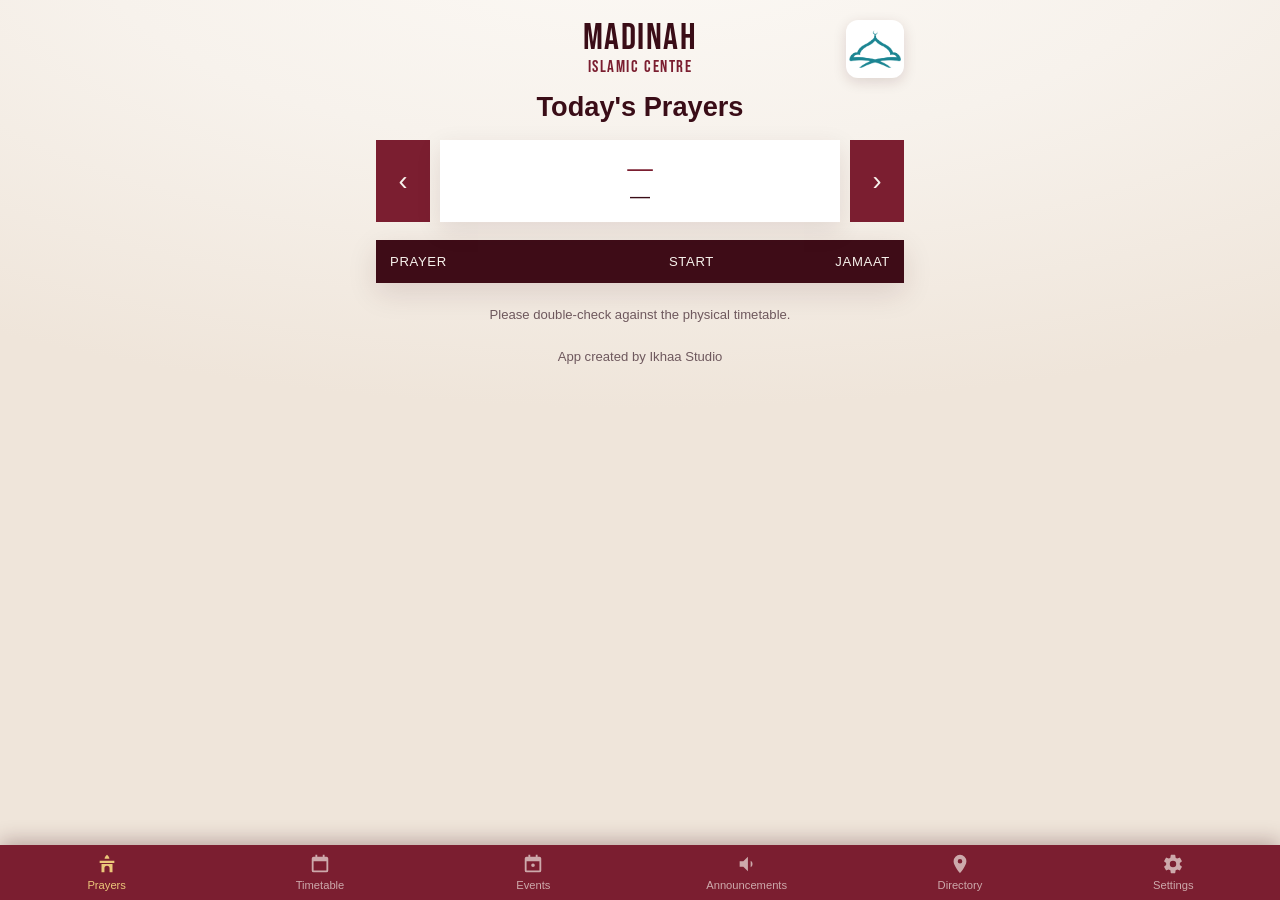
==== commit 718ca2c6: "Switch the test build to Madinah Islamic Centre This site now carries the Madinah Islamic Centre (Ro" ====
--- a/index.html
+++ b/index.html
@@ -2,18 +2,19 @@
 <html lang="en" data-theme="light">
 <head>
 <meta charset="UTF-8">
-<meta name="viewport" content="width=device-width, initial-scale=1.0, maximum-scale=5.0, viewport-fit=cover">
-<meta name="theme-color" content="#0A1247">
-<title>Dar Ul Uloom Siddiqia Masjid</title>
+<meta name="viewport" content="width=device-width, initial-scale=1.0, maximum-scale=1.0, user-scalable=no, viewport-fit=cover">
+<meta name="theme-color" content="#7B1E30">
+<title>Madinah Islamic Centre</title>
 <!-- ?v= busts stale browser/CDN caches; bump it whenever css/js change -->
-<link rel="stylesheet" href="vendor/leaflet/leaflet.css?v=20260817b">
-<link rel="stylesheet" href="css/theme.css?v=20260817b">
-<link rel="stylesheet" href="css/app.css?v=20260817b">
+<link rel="stylesheet" href="vendor/leaflet/leaflet.css?v=20261110a">
+<link rel="stylesheet" href="css/theme.css?v=20261110a">
+<link rel="stylesheet" href="css/app.css?v=20261110a">
 </head>
 <body>
   <div class="wrap">
     <header>
-      <p class="mosque">Dar Ul Uloom<span class="mosque-sub">Siddiqia Masjid</span></p>
+      <p class="mosque"><span class="mosque-name">Madinah</span><span class="mosque-sub">Islamic Centre</span></p>
+      <div class="brand-tile"><img src="img/madinah-logo.png" alt=""></div>
     </header>
 
     <!-- ===== PRAYERS (Today) ===== -->
@@ -99,14 +100,14 @@
       <h1 class="title">About</h1>
       <div class="list" id="aboutContent">
         <div class="item">
-          <h2>Council of Mosque Sheffield</h2>
-          <p>The prayer times in this app are based on the Council of Mosque Sheffield prayer times. Dar Ul Uloom Siddiqia Masjid and several masjids around Sheffield — included in the directory — follow the same timetable. Jamaat times may differ.</p>
+          <h2>Prayer times</h2>
+          <p>The start times in this app are based on the Council of Mosque Sheffield prayer times. Jamaat times are set by Madinah Islamic Centre, Rotherham, and other masjids in the directory may differ.</p>
         </div>
         <div class="item">
           <h2>Business and advertisement</h2>
           <p>Our mission is to bring the Muslim community closer together and closer to the Masjid and to Islam.</p>
-          <p>Our Business Directory exists to help our community benefit from the services offered by local Muslim-owned businesses. It's a win for everyone: the community gets easy access to trusted local services, the businesses gain visibility and custom, and every business that advertises with us also directly supports Dar Ul Uloom Siddiqia Masjid.</p>
-          <p>For more information, please email farhanfns1@gmail.com.</p>
+          <p>Our Business Directory exists to help our community benefit from the services offered by local Muslim-owned businesses. It's a win for everyone: the community gets easy access to trusted local services, the businesses gain visibility and custom, and every business listed here supports the masjid that brought them in. The directory is shared between masjids, so you will find businesses from across the community.</p>
+          <p>For more information, please email support@ikhaastudio.co.uk.</p>
         </div>
         <div class="item">
           <h2>Privacy</h2>
@@ -116,7 +117,14 @@
         </div>
         <div class="item" id="creditsBox">
           <h2>Credits</h2>
-          <p>Made by Farhan Yousaf.</p>
+          <p>This app was created by Ikhaa Studio. &ldquo;Ikhaa&rdquo; is Arabic for brotherhood,
+             and that is what we set out to build: easy-to-use apps that help masjids connect
+             with their communities, from prayer times and announcements to local Muslim-owned
+             businesses.</p>
+          <p>Our mission is simple. We believe technology should bring communities closer, not
+             further apart. We started with a single masjid, and we are growing one community
+             at a time.</p>
+          <p><a href="https://ikhaastudio.co.uk/">Visit ikhaastudio.co.uk ›</a></p>
         </div>
       </div>
       <div id="easterEgg" hidden>
@@ -127,6 +135,9 @@
         </div>
       </div>
     </section>
+
+    <!-- Shown under every view; same .note style as the Prayers disclaimer -->
+    <p class="note app-credit">App created by Ikhaa Studio</p>
   </div>
 
   <!-- ===== Bottom navigation (text only) ===== -->
@@ -147,7 +158,7 @@
 
   <!-- Leaflet is bundled locally (like the Inter font) so the map engine
        works offline; only the tile imagery needs a connection. -->
-  <script src="vendor/leaflet/leaflet.js?v=20260817b"></script>
-  <script type="module" src="js/app.js?v=20260817b"></script>
+  <script src="vendor/leaflet/leaflet.js?v=20261110a"></script>
+  <script type="module" src="js/app.js?v=20261110a"></script>
 </body>
 </html>
--- a/css/theme.css
+++ b/css/theme.css
@@ -1,7 +1,8 @@
 /* ============================================================
-   THEME — Dar Ul Uloom Siddiqia Masjid palette:
-   navy (#0A1247) + gold (#C9A227) on cream (#F5F0E1),
-   taken from the Islamic girih background design.
+   THEME — Madinah Islamic Centre palette:
+   maroon (#7B1E30) + gold (#C49A3C) on warm ivory (#F7F2EC).
+   A first pass at the masjid's maroon; the logo's own teal
+   (#1B8592) is kept for the Friday rows so the two read together.
    Toggle dark mode with  <html data-theme="dark">.
    --fs is the user font-scale multiplier (Settings).
    ============================================================ */
@@ -12,30 +13,51 @@
   font-display:swap;
   src:url('../fonts/inter.woff2') format('woff2');
 }
+/* Bebas Neue (SIL OFL), latin subset — the closest free match to the heavy
+   condensed capitals of "MADINA ISLAMIC CENTRE" in the masjid's logo. Used
+   for the header name only. */
+@font-face{
+  font-family:'Bebas Neue';
+  font-style:normal;
+  font-weight:400;
+  font-display:swap;
+  src:url('../fonts/bebas-neue.woff2') format('woff2');
+}
 :root{
-  --bg:#F5F0E1;             /* cream page */
-  --bg2:#EDE6D2;
-  --header-grad-top:#FBF8EE;
+  --bg:#F7F2EC;             /* warm ivory page */
+  --bg2:#EFE5DA;
+  --header-grad-top:#FCF9F5;
   --card:#ffffff;
-  --ink:#0A1247;            /* navy text */
-  --muted:#5d6480;
-  --brand:#0A1247;          /* navy (primary) */
-  --brand-dark:#06081f;     /* deep navy (bars, table heads) */
-  --accent:#7F631A;         /* deep gold — AA-readable text on cream/white */
-  --accent-bright:#C9A227;  /* bright gold for lines, borders, highlights */
-  --accent-soft:#F7EFD6;
-  --line:#E2DAC4;
-  --highlight:#FBF1D4;      /* highlighted "next"/today row */
-  --highlight-edge:#C9A227;
-  --friday:#EAF0F7;         /* Friday row tint (cool, distinct from today's gold) */
-  --on-brand:#F5F0E1;       /* text on --brand surfaces */
-  --on-navy:#F5F0E1;        /* always-cream text on deep-navy bars */
-  --on-brand-soft:rgba(245,240,225,.78);
-  --nav-bg:#0A1247;         /* navy bottom-nav bar */
-  --nav-ink:rgba(245,240,225,.62);
-  --nav-active:#E3C46A;     /* light gold active */
-  --danger:#B3402E;         /* unread badge fill — warm brick, not a stock alarm red */
-  --on-danger:#F5F0E1;      /* badge number, cream (matches --on-brand) not pure white */
+  --ink:#3A0D17;            /* near-black maroon text */
+  --muted:#6E585D;
+  --brand:#7B1E30;          /* maroon (primary) */
+  --brand-dark:#3E0C17;     /* deep maroon (bars, table heads) */
+  --accent:#7E5D19;         /* deep gold — AA-readable text on ivory/white */
+  --accent-bright:#C49A3C;  /* bright gold for lines, borders, highlights */
+  --accent-soft:#F6ECD8;
+  --line:#E7DACD;
+  --highlight:#FAEEDA;      /* highlighted "next"/today row */
+  --highlight-edge:#C49A3C;
+  --friday:#DCEDEF;         /* Friday row tint — the logo's teal, distinct from today's gold */
+  --friday-edge:#1B8592;    /* Friday's left edge bar */
+  --friday-ink:#125F68;     /* Friday date + "Jmh" */
+  --selected:#7B1E30;       /* timetable row the reader tapped: solid, unlike the tints */
+  --on-selected:#F7F2EC;
+  --on-brand:#F7F2EC;       /* text on --brand surfaces */
+  --on-navy:#F7F2EC;        /* always-ivory text on the deep bars */
+  --on-brand-soft:rgba(247,242,236,.78);
+  --nav-bg:#7B1E30;         /* maroon bottom-nav bar */
+  --nav-ink:rgba(247,242,236,.66);
+  --nav-active:#EBC77A;     /* light gold active */
+  /* Unread badge. Gold rather than the usual red: a red pill disappears
+     against a maroon nav bar. Dark maroon number on it clears AA. */
+  --danger:#EBC04F;
+  --on-danger:#3E0C17;
+  --shadow-rgb:62,12,23;    /* card/nav shadows are tinted from the brand, never black */
+  /* Body-copy links. Declared once rather than per-theme on purpose: it
+     resolves against whichever --accent is in force, so the dark block below
+     needs no counterpart and a masjid re-skin only has to set --accent. */
+  --link:var(--accent);
   --pattern:url('../img/pattern-light.svg');
   --fs:1;
 
@@ -47,30 +69,33 @@
 }
 
 html[data-theme="dark"]{
-  --bg:#0A1247;
-  --bg2:#06081f;
-  --header-grad-top:#141d5c;
-  --card:#131b52;
-  --ink:#F5F0E1;
-  --muted:#a6adc8;
-  --brand:#C9A227;
-  --brand-dark:#06081f;
-  --accent:#E3C46A;
-  --accent-bright:#E3C46A;
-  --accent-soft:#182154;
-  --line:#26306e;
-  --highlight:#1d2764;
-  --highlight-edge:#C9A227;
-  --friday:#101a4a;         /* Friday row tint (dark) */
-  --on-brand:#0A1247;
-  --on-brand-soft:rgba(10,18,71,.75);
-  --on-navy:#F5F0E1;
-  --nav-bg:#06081f;
-  --nav-ink:rgba(245,240,225,.55);
-  --nav-active:#E3C46A;
-  /* Badge stays the same red in both themes — it always sits on navy nav
-     chrome or a card, never on the page background, so it doesn't invert. */
-  --danger:#C24A36;         /* a touch lighter than light mode, to hold up on dark navy */
-  --on-danger:#F5F0E1;
+  --bg:#1F0A10;
+  --bg2:#15060A;
+  --header-grad-top:#2B1017;
+  --card:#2C1118;
+  --ink:#F7F2EC;
+  --muted:#C4AEB3;
+  --brand:#D9AA4E;
+  --brand-dark:#15060A;
+  --accent:#EBC77A;
+  --accent-bright:#EBC77A;
+  --accent-soft:#35151C;
+  --line:#4C2029;
+  --highlight:#3D1821;
+  --highlight-edge:#D9AA4E;
+  --friday:#123B41;         /* Friday row tint (dark) */
+  --friday-edge:#6CC4CD;
+  --friday-ink:#B2E2E7;
+  --selected:#D9AA4E;       /* gold fill, maroon text: the inverse of the light theme */
+  --on-selected:#2B0A12;
+  --on-brand:#2B0A12;
+  --on-brand-soft:rgba(43,10,18,.75);
+  --on-navy:#F7F2EC;
+  --nav-bg:#15060A;
+  --nav-ink:rgba(247,242,236,.58);
+  --nav-active:#EBC77A;
+  --danger:#EBC04F;
+  --on-danger:#2B0A12;
+  --shadow-rgb:0,0,0;
   --pattern:url('../img/pattern-dark.svg');
 }
--- a/css/app.css
+++ b/css/app.css
@@ -1,8 +1,12 @@
 /* ============================================================
-   COMPONENTS — navy / gold theme. Colours from theme.css.
+   COMPONENTS — brand / gold theme. Colours from theme.css.
    The girih pattern tiles behind a soft radial wash.
    ============================================================ */
-*{box-sizing:border-box;-webkit-tap-highlight-color:transparent;}
+/* touch-action:manipulation is what stops double-tap enlarging the page, on
+   iOS and Android alike; the viewport meta in index.html stops pinch. Leaflet's
+   own rules are more specific, so the map keeps its pinch zoom. */
+*{box-sizing:border-box;-webkit-tap-highlight-color:transparent;touch-action:manipulation;}
+html{-webkit-text-size-adjust:100%;text-size-adjust:100%;}
 html,body{margin:0;padding:0;}
 /* No rubber-band overscroll. On iOS the whole page bouncing past its own
    background is the clearest tell that an app is a wrapped website, and
@@ -30,14 +34,40 @@
 [hidden]{display:none !important;}
 
 /* ---------- Header ---------- */
-header{ text-align:center; padding:max(20px,env(safe-area-inset-top)) 0 4px; }
+/* --head-top keeps a gap under the phone's status bar. The logo tile hangs from
+   the header's bottom edge, so min-height (gap + tile + its 4px offset) stops a
+   short header pushing the tile up under the clock and battery. */
+header{
+  --head-top:max(20px, calc(env(safe-area-inset-top) + 8px));
+  position:relative;text-align:center;padding:var(--head-top) 66px 4px;
+  min-height:calc(var(--head-top) + 62px);
+}
+/* The masjid's logo, top right. Rounded on purpose: it is the logo's own tile,
+   not a component, so the square-corner rule does not apply. The header's
+   side padding matches the tile so the centred name can never run under it. */
+.brand-tile{
+  position:absolute;right:0;bottom:4px;width:58px;height:58px;padding:3px;
+  background:#fff;border-radius:12px;box-shadow:0 4px 14px rgba(var(--shadow-rgb),.14);
+  display:flex;align-items:center;justify-content:center;
+}
+.brand-tile img{width:100%;height:auto;display:block;}
 .mosque{
   font-size:calc(1.18rem*var(--fs));letter-spacing:.10em;text-transform:uppercase;
   font-weight:800;color:var(--ink);margin:0;line-height:1.15;
 }
+.mosque .mosque-name{
+  font-family:'Bebas Neue','Arial Narrow',sans-serif;font-weight:400;font-synthesis:none;
+  letter-spacing:.04em;line-height:1;white-space:nowrap;display:block;
+  /* Always one line: follows the text-size setting, but is capped at the
+     width left beside the logo tile (MADINAH is ~3.3em wide in this face). */
+  font-size:min(calc(2.3rem*var(--fs)), calc((min(100vw, 560px) - 170px) / 3.6));
+}
+/* "ISLAMIC CENTRE" sits under the name in the same condensed capitals,
+   as it does in the logo, only smaller and in the brand colour. */
 .mosque .mosque-sub{
-  display:block;font-size:calc(.72rem*var(--fs));letter-spacing:.16em;
-  font-weight:600;color:var(--accent);margin-top:3px;
+  display:block;font-family:'Bebas Neue','Arial Narrow',sans-serif;font-weight:400;
+  letter-spacing:.09em;line-height:1;white-space:nowrap;color:var(--brand);margin-top:2px;
+  font-size:min(calc(1.05rem*var(--fs)), calc((min(100vw, 560px) - 170px) / 7.2));
 }
 .title{ font-size:calc(1.7rem*var(--fs));font-weight:800;margin:10px 0 0;line-height:1.1;color:var(--ink);text-align:center; }
 .subtitle{ color:var(--muted);text-align:center;font-weight:700;margin:6px 0 0;font-size:calc(.9rem*var(--fs)); }
@@ -46,7 +76,7 @@
 .datebar{ display:flex;align-items:stretch;gap:10px;margin-top:18px; }
 .datebar .day{
   flex:1;background:var(--card);padding:14px 12px;text-align:center;
-  box-shadow:0 8px 24px rgba(10,18,71,.10);display:flex;flex-direction:column;justify-content:center;
+  box-shadow:0 8px 24px rgba(var(--shadow-rgb),.10);display:flex;flex-direction:column;justify-content:center;
 }
 .day .dow{ font-size:calc(1.6rem*var(--fs));font-weight:800;color:var(--brand);line-height:1.1; }
 .day .date{ font-size:calc(1.25rem*var(--fs));font-weight:800;margin-top:3px;color:var(--ink); }
@@ -69,7 +99,7 @@
 .countdown{
   margin-top:12px;background:var(--card);border:2px solid var(--brand);
   padding:12px 16px;display:flex;align-items:center;justify-content:center;gap:10px;
-  flex-wrap:wrap;color:var(--ink);text-align:center;box-shadow:0 8px 24px rgba(10,18,71,.08);
+  flex-wrap:wrap;color:var(--ink);text-align:center;box-shadow:0 8px 24px rgba(var(--shadow-rgb),.08);
 }
 .cd-label{font-size:calc(1.02rem*var(--fs));font-weight:800;}
 .cd-time{font-size:calc(1.5rem*var(--fs));font-weight:800;color:var(--accent);font-variant-numeric:tabular-nums;}
@@ -94,7 +124,7 @@
 }
 
 /* ---------- Card / prayer table ---------- */
-.card{ background:var(--card);margin-top:18px;overflow:hidden;box-shadow:0 10px 30px rgba(10,18,71,.12); }
+.card{ background:var(--card);margin-top:18px;overflow:hidden;box-shadow:0 10px 30px rgba(var(--shadow-rgb),.12); }
 .tablehead{
   display:grid;grid-template-columns:1.3fr 1fr 1fr;background:var(--brand-dark);color:var(--on-navy);
   font-weight:800;text-transform:uppercase;letter-spacing:.08em;font-size:calc(.82rem*var(--fs));
@@ -111,6 +141,8 @@
 .row .begins,.row .jamaat{ text-align:right;padding:16px 14px;font-size:calc(1.4rem*var(--fs));font-weight:800;font-variant-numeric:tabular-nums;color:var(--ink); }
 .row .jamaat{color:var(--accent);}
 .row .dash{color:var(--muted);opacity:.6;font-weight:700;}
+/* Friday's eyebrow over Zuhr */
+.row .jummah{ display:block;font-size:calc(.68rem*var(--fs));font-weight:800;color:var(--accent);text-transform:uppercase;letter-spacing:.1em;margin-bottom:2px; }
 .row.sunrise{background:var(--accent-soft);}
 .row.sunrise .name{font-size:calc(1.05rem*var(--fs));color:var(--accent);}
 .row.sunrise .begins{font-size:calc(1.2rem*var(--fs));color:var(--accent);}
@@ -128,7 +160,7 @@
 .monthgrid{ display:grid;grid-template-columns:repeat(3,1fr);gap:10px;margin-top:16px; }
 .monthbtn{
   border:none;cursor:pointer;background:var(--card);color:var(--ink);font-weight:800;
-  font-size:calc(.96rem*var(--fs));padding:15px 4px;box-shadow:0 6px 18px rgba(10,18,71,.10);
+  font-size:calc(.96rem*var(--fs));padding:15px 4px;box-shadow:0 6px 18px rgba(var(--shadow-rgb),.10);
 }
 .monthbtn.active{background:var(--brand);color:var(--on-brand);}
 .monthbtn:active{transform:scale(.97);}
@@ -138,11 +170,18 @@
 .mt-table td{ padding:10px 6px;text-align:center;border-top:1px solid var(--line);font-size:calc(.94rem*var(--fs));color:var(--ink);font-weight:700; }
 .mt-table td.d{font-weight:800;color:var(--brand);}
 .mt-table td.dy{color:var(--muted);font-size:calc(.86rem*var(--fs));}
-/* Friday shading first so today's highlight wins when they coincide */
+/* Friday shading first so today's highlight wins when they coincide, and
+   the tapped row last so it always reads as "the one I picked". The edge
+   bar on the first cell carries Friday on its own, without the tint. */
+.mt-table tbody tr{cursor:pointer;-webkit-tap-highlight-color:transparent;}
 .mt-table tr.is-fri td{background:var(--friday);}
-.mt-table tr.is-fri td.d,.mt-table tr.is-fri td.dy{font-weight:800;}
+.mt-table tr.is-fri td:first-child{box-shadow:inset 4px 0 0 var(--friday-edge);}
+.mt-table tr.is-fri td.d,.mt-table tr.is-fri td.dy{font-weight:800;color:var(--friday-ink);}
 .mt-table tr.is-today td{background:var(--highlight);}
 .mt-table tr.is-today td.d{color:var(--accent);}
+.mt-table tr.is-today td:first-child{box-shadow:inset 4px 0 0 var(--highlight-edge);}
+.mt-table tr.is-sel td{background:var(--selected);color:var(--on-selected);}
+.mt-table tr.is-sel td.d,.mt-table tr.is-sel td.dy{color:var(--on-selected);}
 /* An admin-customised Jamaat time is deliberately NOT marked here. To a
    congregant the masjid's time simply is the time; flagging it as edited
    invites doubt about which one to trust. The admin console highlights
@@ -165,7 +204,7 @@
 
 /* ---------- Lists & items ---------- */
 .list{margin-top:18px;display:flex;flex-direction:column;gap:12px;}
-.item{ background:var(--card);box-shadow:0 8px 22px rgba(10,18,71,.10);padding:16px; }
+.item{ background:var(--card);box-shadow:0 8px 22px rgba(var(--shadow-rgb),.10);padding:16px; }
 .item.tappable{cursor:pointer;}
 .item.tappable:active{transform:scale(.98);}
 .item h2{ margin:0 0 4px;font-size:calc(1.12rem*var(--fs));color:var(--ink);font-weight:800; }
@@ -174,6 +213,8 @@
 .item img{ width:100%;height:auto;margin-top:10px;display:block; }
 .item .chev{float:right;color:var(--brand);font-weight:800;font-size:1.3rem;line-height:1;}
 .intro{ background:var(--accent-soft);padding:14px 16px;margin-top:18px;color:var(--ink);line-height:1.5;font-size:calc(.92rem*var(--fs));text-align:center; }
+.intro-signup{ margin:0 0 10px;padding-bottom:10px;border-bottom:1px solid var(--line);font-weight:700; }
+.intro-signup a{ color:var(--link);text-decoration:underline;text-underline-offset:2px; }
 
 .empty{ color:var(--muted);text-align:center;margin:28px 8px;line-height:1.6;font-size:calc(.95rem*var(--fs)); }
 
@@ -182,7 +223,7 @@
 .backlink:active{transform:scale(.97);}
 
 /* ---------- Event cards (styled like announcement boxes) ---------- */
-.event{ background:var(--card);box-shadow:0 8px 22px rgba(10,18,71,.10);padding:16px; }
+.event{ background:var(--card);box-shadow:0 8px 22px rgba(var(--shadow-rgb),.10);padding:16px; }
 .event h2{margin:2px 0 6px;color:var(--ink);font-size:calc(1.16rem*var(--fs));font-weight:800;}
 .event .when{color:var(--accent);font-weight:800;font-size:calc(.96rem*var(--fs));}
 .event .where{color:var(--muted);font-weight:700;font-size:calc(.88rem*var(--fs));margin-top:2px;}
@@ -190,10 +231,16 @@
 
 /* ---------- Detail (masjid / business) ---------- */
 .detail{margin-top:16px;}
-.detail .field{ background:var(--card);box-shadow:0 6px 18px rgba(10,18,71,.08);padding:14px 16px;margin-bottom:10px; }
+.detail .field{ background:var(--card);box-shadow:0 6px 18px rgba(var(--shadow-rgb),.08);padding:14px 16px;margin-bottom:10px; }
 .detail .field .lbl{ color:var(--muted);font-weight:800;text-transform:uppercase;letter-spacing:.04em;font-size:calc(.72rem*var(--fs)); }
 .detail .field .val{ color:var(--ink);font-weight:700;font-size:calc(1.02rem*var(--fs));margin-top:3px;line-height:1.45;word-break:break-word; }
 .detail .field a{color:var(--accent);font-weight:800;text-decoration:none;}
+/* Prose links inside body copy. Every other anchor in the app is already
+   themed (directory fields, social icons, back links); these two sit in plain
+   .item text and were falling through to the browser's default blue, which is
+   unreadable against the dark theme. Targeted by id rather than `.item a` so
+   this can't reach the themed anchors above. */
+#privacyLink, #contactEmail{ color:var(--link);font-weight:700;text-decoration:underline; }
 /* --ink, not --brand-dark: --brand-dark is deliberately fixed at near-black
    in both themes (it backs the navy bars), so as heading text it turned
    near-invisible in dark mode. --ink flips with the theme and matches the
@@ -229,7 +276,7 @@
    --accent-soft with no shadow, which in dark mode is nearly the same
    lightness as the page behind it — the card dissolved into the background
    and took its (individually legible) text with it. */
-.offer{ background:var(--card);box-shadow:0 8px 22px rgba(10,18,71,.10);padding:12px 14px;margin-bottom:10px; }
+.offer{ background:var(--card);box-shadow:0 8px 22px rgba(var(--shadow-rgb),.10);padding:12px 14px;margin-bottom:10px; }
 .offer .meta{color:var(--muted);font-weight:700;font-size:calc(.74rem*var(--fs));text-transform:uppercase;}
 .offer h3{margin:2px 0 4px;color:var(--ink);font-size:calc(1rem*var(--fs));font-weight:800;}
 .offer img{width:100%;height:auto;display:block;margin:8px 0;}
@@ -238,7 +285,7 @@
 /* ---------- Directory grid (square masjid cards, 2-up) ---------- */
 .dir-grid{ display:grid;grid-template-columns:1fr 1fr;gap:12px;margin-top:18px; }
 .dir-grid .card-sq{
-  background:var(--card);box-shadow:0 8px 22px rgba(10,18,71,.10);
+  background:var(--card);box-shadow:0 8px 22px rgba(var(--shadow-rgb),.10);
   padding:14px 12px;cursor:pointer;display:flex;flex-direction:column;justify-content:center;align-items:center;text-align:center;
 }
 .dir-grid .card-sq:active{transform:scale(.98);}
@@ -290,7 +337,7 @@
 
 /* ---------- Settings ---------- */
 .settings{margin-top:18px;display:flex;flex-direction:column;gap:14px;}
-.set-card{ background:var(--card);box-shadow:0 8px 22px rgba(10,18,71,.10);padding:16px; }
+.set-card{ background:var(--card);box-shadow:0 8px 22px rgba(var(--shadow-rgb),.10);padding:16px; }
 .set-card h2{margin:0 0 12px;color:var(--ink);font-size:calc(1.05rem*var(--fs));font-weight:800;}
 .set-row{ display:flex;align-items:center;justify-content:space-between;gap:12px;padding:8px 0;border-top:1px solid var(--line); }
 .set-row:first-of-type{border-top:none;}
@@ -306,10 +353,12 @@
 /* iOS-style toggle — deliberately rounded (with the pull-to-refresh spinner
    below), the two intentional exceptions to the Square Corner Rule. */
 .toggle{position:relative;width:52px;height:30px;flex:0 0 auto;}
-.toggle input{opacity:0;width:100%;height:100%;margin:0;cursor:pointer;}
+/* appearance:none, not opacity:0 — a TV remote's D-pad navigation skips
+   fully transparent elements, which made every switch unreachable. */
+.toggle input{-webkit-appearance:none;appearance:none;background:none;border:0;display:block;width:100%;height:100%;margin:0;cursor:pointer;}
 .toggle .track{ position:absolute;inset:0;background:var(--line);border-radius:30px;transition:background 150ms ease;pointer-events:none; }
 /* shadow tinted from --brand navy, not black, per the Navy Shadow Rule */
-.toggle .knob{ position:absolute;top:3px;left:3px;width:24px;height:24px;background:#fff;border-radius:50%;transition:transform 150ms var(--ease-out);box-shadow:0 2px 4px rgba(10,18,71,.25);pointer-events:none; }
+.toggle .knob{ position:absolute;top:3px;left:3px;width:24px;height:24px;background:#fff;border-radius:50%;transition:transform 150ms var(--ease-out);box-shadow:0 2px 4px rgba(var(--shadow-rgb),.25);pointer-events:none; }
 .toggle input:checked + .track{background:var(--brand);}
 .toggle input:checked + .track + .knob{transform:translateX(22px);}
 
@@ -328,7 +377,7 @@
   position:fixed;left:0;right:0;bottom:0;z-index:30;
   display:flex;background:var(--nav-bg);
   padding-bottom:env(safe-area-inset-bottom);
-  box-shadow:0 -4px 20px rgba(10,18,71,.30);
+  box-shadow:0 -4px 20px rgba(var(--shadow-rgb),.30);
 }
 /* The bar has a fixed width and six items, so its type deliberately does
    NOT scale with --fs — otherwise large text sizes overflow the bar. */
@@ -363,7 +412,7 @@
   background:var(--danger);color:var(--on-danger);
   font-size:.62rem;font-weight:700;line-height:16px;text-align:center;
   font-variant-numeric:tabular-nums;
-  box-shadow:0 2px 4px rgba(10,18,71,.25);
+  box-shadow:0 2px 4px rgba(var(--shadow-rgb),.25);
   pointer-events:none;
 }
 /* Sub-tabs and directory tiles are padded boxes, so their badge tucks
@@ -525,3 +574,38 @@
 @media (hover: hover) and (pointer: fine){
   .navbtn:hover{ filter:brightness(1.06); }
 }
+
+/* ---- Focus ----
+   Only shows for keyboard / TV-remote focus, never on a tap. On an Android
+   TV box the D-pad is the only way around the app, so the ring has to be
+   unmissable from across a room. */
+:focus-visible{ outline:3px solid var(--accent-bright); outline-offset:2px; }
+tr:focus-visible{ outline-offset:-3px; }
+
+/* ---- Large text on narrow phones ----
+   --fs scales type, but the screen stays the same width. These min() caps only
+   bite when the text would no longer fit (they sit above the 100% size at
+   every phone width), so the largest Text size setting grows as far as the
+   screen allows and then stops instead of clipping the Jamaat column. */
+body{ overflow-wrap:break-word; }
+.title{ font-size:min(calc(1.7rem*var(--fs)), 10.8vw); }
+.tablehead,.row{ grid-template-columns:repeat(3,minmax(0,1fr)); }
+.tablehead.single,.row.single{ grid-template-columns:minmax(0,1.6fr) minmax(0,1fr); }
+.tablehead{ font-size:min(calc(.82rem*var(--fs)), 3.5vw); letter-spacing:.05em; }
+.tablehead div{ padding:14px min(14px, 2.6vw); }
+.row .name{ padding:16px min(14px, 2.6vw); font-size:min(calc(1.25rem*var(--fs)), 6vw); }
+.row .sub{ font-size:min(calc(.72rem*var(--fs)), 3.4vw); }
+/* The vw term is 5vw at 100% text, where "11.53 AM" just fits on one line,
+   and rises to 7.4vw at 160%, where the AM/PM is allowed to wrap below it. */
+.row .begins,.row .jamaat{
+  padding:16px min(14px, 2.6vw);
+  font-size:min(calc(1.4rem*var(--fs)), calc(5vw + (var(--fs) - 1)*4vw));
+}
+.row.sunrise .name{ font-size:min(calc(1.05rem*var(--fs)), 6vw); }
+.row.sunrise .begins{ font-size:min(calc(1.2rem*var(--fs)), calc(5vw + (var(--fs) - 1)*3vw)); }
+.countdown.split .cd-label{ font-size:min(calc(.82rem*var(--fs)), 3.9vw); }
+.countdown.split .cd-time{ font-size:min(calc(1.28rem*var(--fs)), 6.4vw); }
+.short-times .row .begins,.short-times .row .jamaat{ font-size:min(calc(1.4rem*var(--fs)), 7.4vw); }
+.short-times .row.sunrise .begins{ font-size:min(calc(1.2rem*var(--fs)), 7vw); }
+select.sel{ max-width:100%; min-width:0; }
+.set-row{ flex-wrap:wrap; }
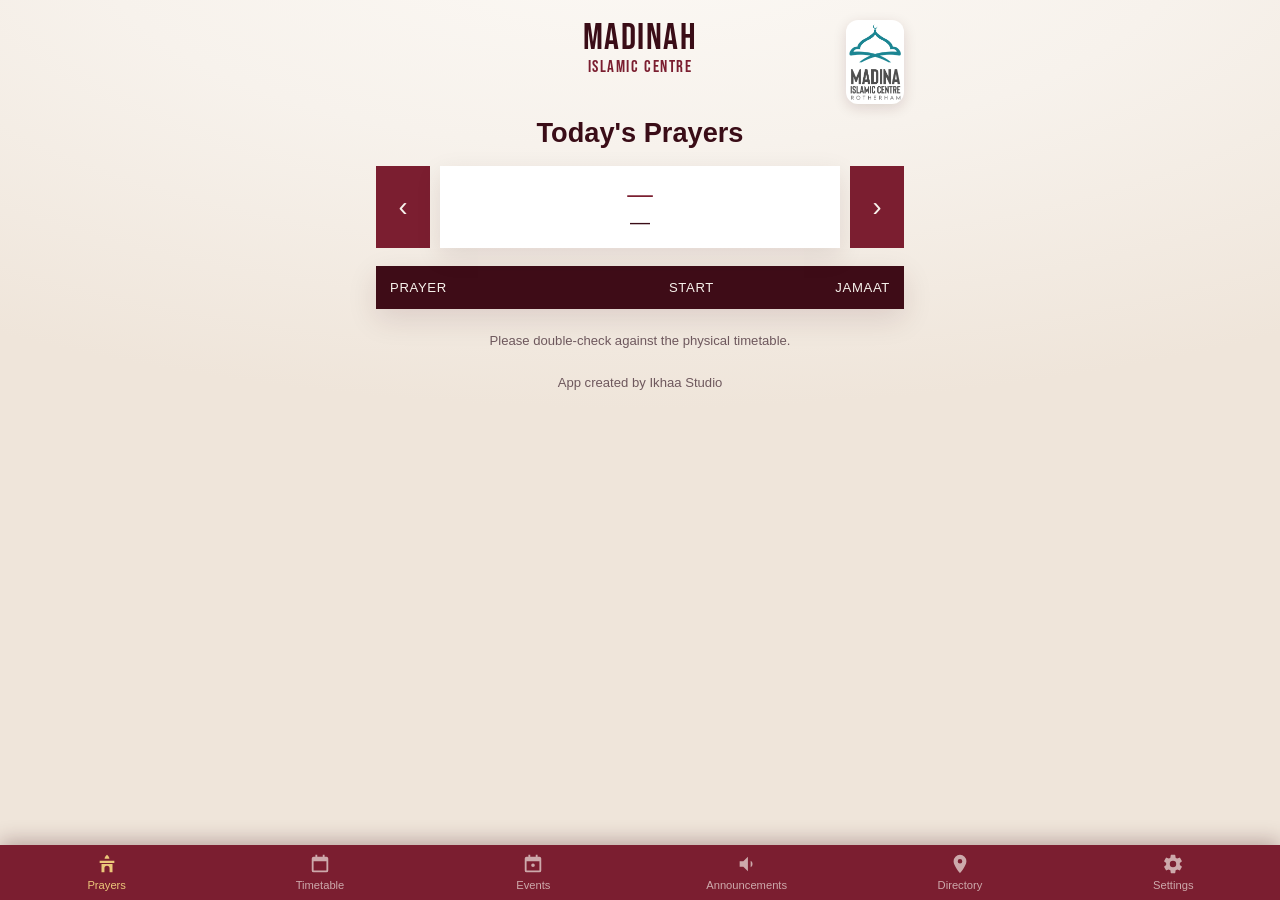
==== commit 21a78594: "Show the masjid's name in the header logo Co-Authored-By: Claude Opus 5.5 <noreply@anthropic.com>" ====
--- a/index.html
+++ b/index.html
@@ -6,9 +6,9 @@
 <meta name="theme-color" content="#7B1E30">
 <title>Madinah Islamic Centre</title>
 <!-- ?v= busts stale browser/CDN caches; bump it whenever css/js change -->
-<link rel="stylesheet" href="vendor/leaflet/leaflet.css?v=20261110a">
-<link rel="stylesheet" href="css/theme.css?v=20261110a">
-<link rel="stylesheet" href="css/app.css?v=20261110a">
+<link rel="stylesheet" href="vendor/leaflet/leaflet.css?v=20261110b">
+<link rel="stylesheet" href="css/theme.css?v=20261110b">
+<link rel="stylesheet" href="css/app.css?v=20261110b">
 </head>
 <body>
   <div class="wrap">
@@ -158,7 +158,7 @@
 
   <!-- Leaflet is bundled locally (like the Inter font) so the map engine
        works offline; only the tile imagery needs a connection. -->
-  <script src="vendor/leaflet/leaflet.js?v=20261110a"></script>
-  <script type="module" src="js/app.js?v=20261110a"></script>
+  <script src="vendor/leaflet/leaflet.js?v=20261110b"></script>
+  <script type="module" src="js/app.js?v=20261110b"></script>
 </body>
 </html>
--- a/css/app.css
+++ b/css/app.css
@@ -40,17 +40,19 @@
 header{
   --head-top:max(20px, calc(env(safe-area-inset-top) + 8px));
   position:relative;text-align:center;padding:var(--head-top) 66px 4px;
-  min-height:calc(var(--head-top) + 62px);
+  min-height:calc(var(--head-top) + 88px);
 }
 /* The masjid's logo, top right. Rounded on purpose: it is the logo's own tile,
    not a component, so the square-corner rule does not apply. The header's
-   side padding matches the tile so the centred name can never run under it. */
+   side padding matches the tile so the centred name can never run under it.
+   Portrait, because Madinah's logo carries the masjid's name under the dome
+   and the name is part of its identity, small as it is here. */
 .brand-tile{
-  position:absolute;right:0;bottom:4px;width:58px;height:58px;padding:3px;
+  position:absolute;right:0;bottom:4px;width:58px;height:84px;padding:4px 3px;
   background:#fff;border-radius:12px;box-shadow:0 4px 14px rgba(var(--shadow-rgb),.14);
   display:flex;align-items:center;justify-content:center;
 }
-.brand-tile img{width:100%;height:auto;display:block;}
+.brand-tile img{width:100%;height:100%;object-fit:contain;display:block;}
 .mosque{
   font-size:calc(1.18rem*var(--fs));letter-spacing:.10em;text-transform:uppercase;
   font-weight:800;color:var(--ink);margin:0;line-height:1.15;
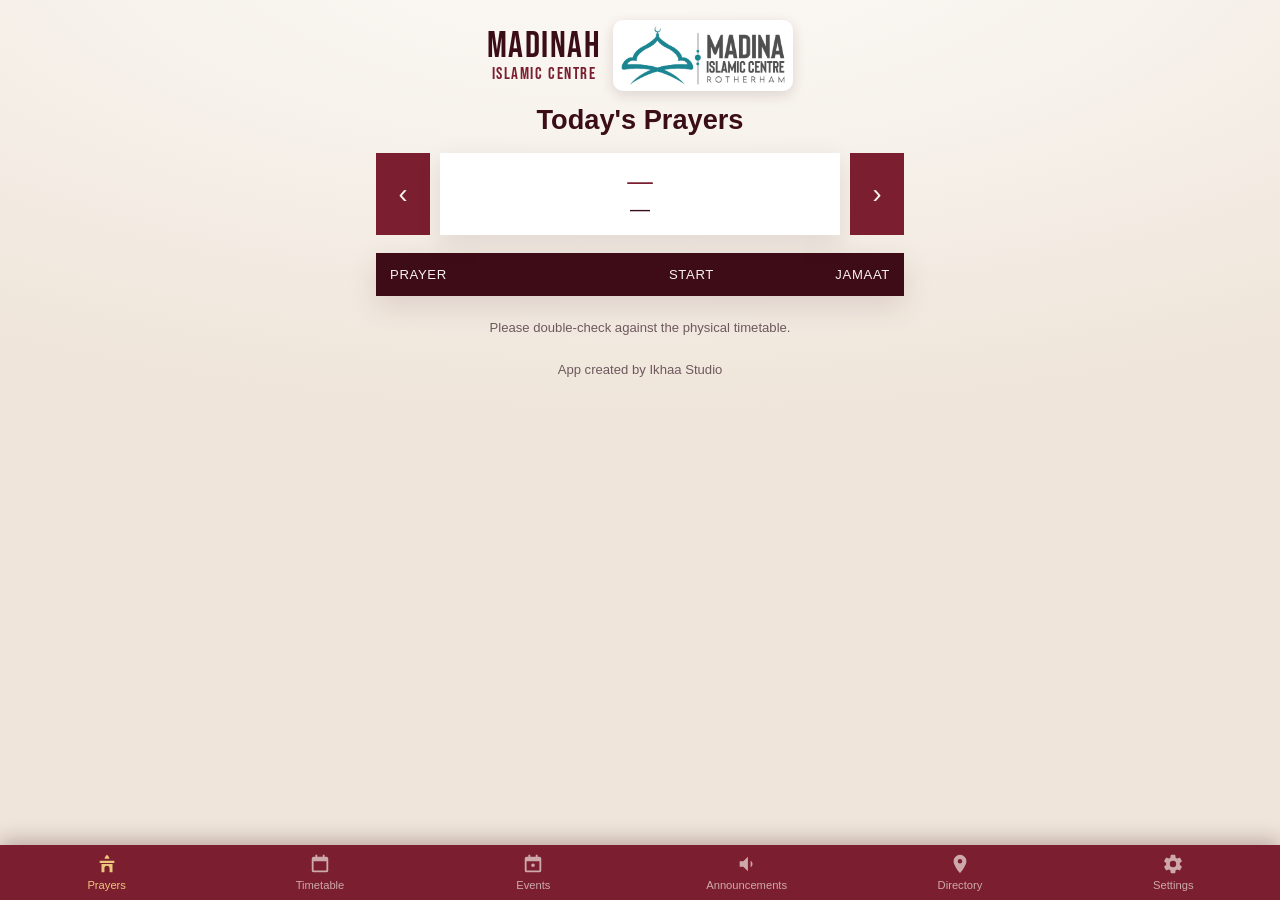
==== commit 0b1b9014: "Use the horizontal logo beside the masjid's name Co-Authored-By: Claude Opus 5.5 <noreply@anthropic." ====
--- a/index.html
+++ b/index.html
@@ -6,9 +6,9 @@
 <meta name="theme-color" content="#7B1E30">
 <title>Madinah Islamic Centre</title>
 <!-- ?v= busts stale browser/CDN caches; bump it whenever css/js change -->
-<link rel="stylesheet" href="vendor/leaflet/leaflet.css?v=20261110b">
-<link rel="stylesheet" href="css/theme.css?v=20261110b">
-<link rel="stylesheet" href="css/app.css?v=20261110b">
+<link rel="stylesheet" href="vendor/leaflet/leaflet.css?v=20261110c">
+<link rel="stylesheet" href="css/theme.css?v=20261110c">
+<link rel="stylesheet" href="css/app.css?v=20261110c">
 </head>
 <body>
   <div class="wrap">
@@ -158,7 +158,7 @@
 
   <!-- Leaflet is bundled locally (like the Inter font) so the map engine
        works offline; only the tile imagery needs a connection. -->
-  <script src="vendor/leaflet/leaflet.js?v=20261110b"></script>
-  <script type="module" src="js/app.js?v=20261110b"></script>
+  <script src="vendor/leaflet/leaflet.js?v=20261110c"></script>
+  <script type="module" src="js/app.js?v=20261110c"></script>
 </body>
 </html>
--- a/css/app.css
+++ b/css/app.css
@@ -34,42 +34,42 @@
 [hidden]{display:none !important;}
 
 /* ---------- Header ---------- */
-/* --head-top keeps a gap under the phone's status bar. The logo tile hangs from
-   the header's bottom edge, so min-height (gap + tile + its 4px offset) stops a
-   short header pushing the tile up under the clock and battery. */
+/* --head-top keeps a gap under the phone's status bar. The name and the
+   masjid's logo sit side by side as one centred group, vertically centred on
+   each other. --logo-w is shared with the name's size cap below, so at any
+   width or text size the pair can never overflow the row. */
 header{
   --head-top:max(20px, calc(env(safe-area-inset-top) + 8px));
-  position:relative;text-align:center;padding:var(--head-top) 66px 4px;
-  min-height:calc(var(--head-top) + 88px);
-}
-/* The masjid's logo, top right. Rounded on purpose: it is the logo's own tile,
-   not a component, so the square-corner rule does not apply. The header's
-   side padding matches the tile so the centred name can never run under it.
-   Portrait, because Madinah's logo carries the masjid's name under the dome
-   and the name is part of its identity, small as it is here. */
+  --logo-w:min(44vw, 180px);
+  --name-room:calc(min(100vw, 560px) - 32px - var(--logo-w) - 12px);
+  display:flex;align-items:center;justify-content:center;gap:12px;
+  padding:var(--head-top) 0 4px;
+}
+/* The masjid's horizontal logo (dome | MADINA ISLAMIC CENTRE ROTHERHAM).
+   Rounded on purpose: it is the logo's own tile, not a component, so the
+   square-corner rule does not apply. */
 .brand-tile{
-  position:absolute;right:0;bottom:4px;width:58px;height:84px;padding:4px 3px;
-  background:#fff;border-radius:12px;box-shadow:0 4px 14px rgba(var(--shadow-rgb),.14);
-  display:flex;align-items:center;justify-content:center;
-}
-.brand-tile img{width:100%;height:100%;object-fit:contain;display:block;}
+  flex:0 0 auto;width:var(--logo-w);padding:6px 8px;
+  background:#fff;border-radius:10px;box-shadow:0 4px 14px rgba(var(--shadow-rgb),.14);
+}
+.brand-tile img{width:100%;height:auto;display:block;}
 .mosque{
   font-size:calc(1.18rem*var(--fs));letter-spacing:.10em;text-transform:uppercase;
-  font-weight:800;color:var(--ink);margin:0;line-height:1.15;
+  font-weight:800;color:var(--ink);margin:0;line-height:1.15;min-width:0;text-align:center;
 }
 .mosque .mosque-name{
   font-family:'Bebas Neue','Arial Narrow',sans-serif;font-weight:400;font-synthesis:none;
   letter-spacing:.04em;line-height:1;white-space:nowrap;display:block;
   /* Always one line: follows the text-size setting, but is capped at the
-     width left beside the logo tile (MADINAH is ~3.3em wide in this face). */
-  font-size:min(calc(2.3rem*var(--fs)), calc((min(100vw, 560px) - 170px) / 3.6));
+     room left beside the logo (MADINAH is ~3.3em wide in this face). */
+  font-size:min(calc(2.3rem*var(--fs)), calc(var(--name-room) / 3.6));
 }
 /* "ISLAMIC CENTRE" sits under the name in the same condensed capitals,
    as it does in the logo, only smaller and in the brand colour. */
 .mosque .mosque-sub{
   display:block;font-family:'Bebas Neue','Arial Narrow',sans-serif;font-weight:400;
   letter-spacing:.09em;line-height:1;white-space:nowrap;color:var(--brand);margin-top:2px;
-  font-size:min(calc(1.05rem*var(--fs)), calc((min(100vw, 560px) - 170px) / 7.2));
+  font-size:min(calc(1.05rem*var(--fs)), calc(var(--name-room) / 7.2));
 }
 .title{ font-size:calc(1.7rem*var(--fs));font-weight:800;margin:10px 0 0;line-height:1.1;color:var(--ink);text-align:center; }
 .subtitle{ color:var(--muted);text-align:center;font-weight:700;margin:6px 0 0;font-size:calc(.9rem*var(--fs)); }
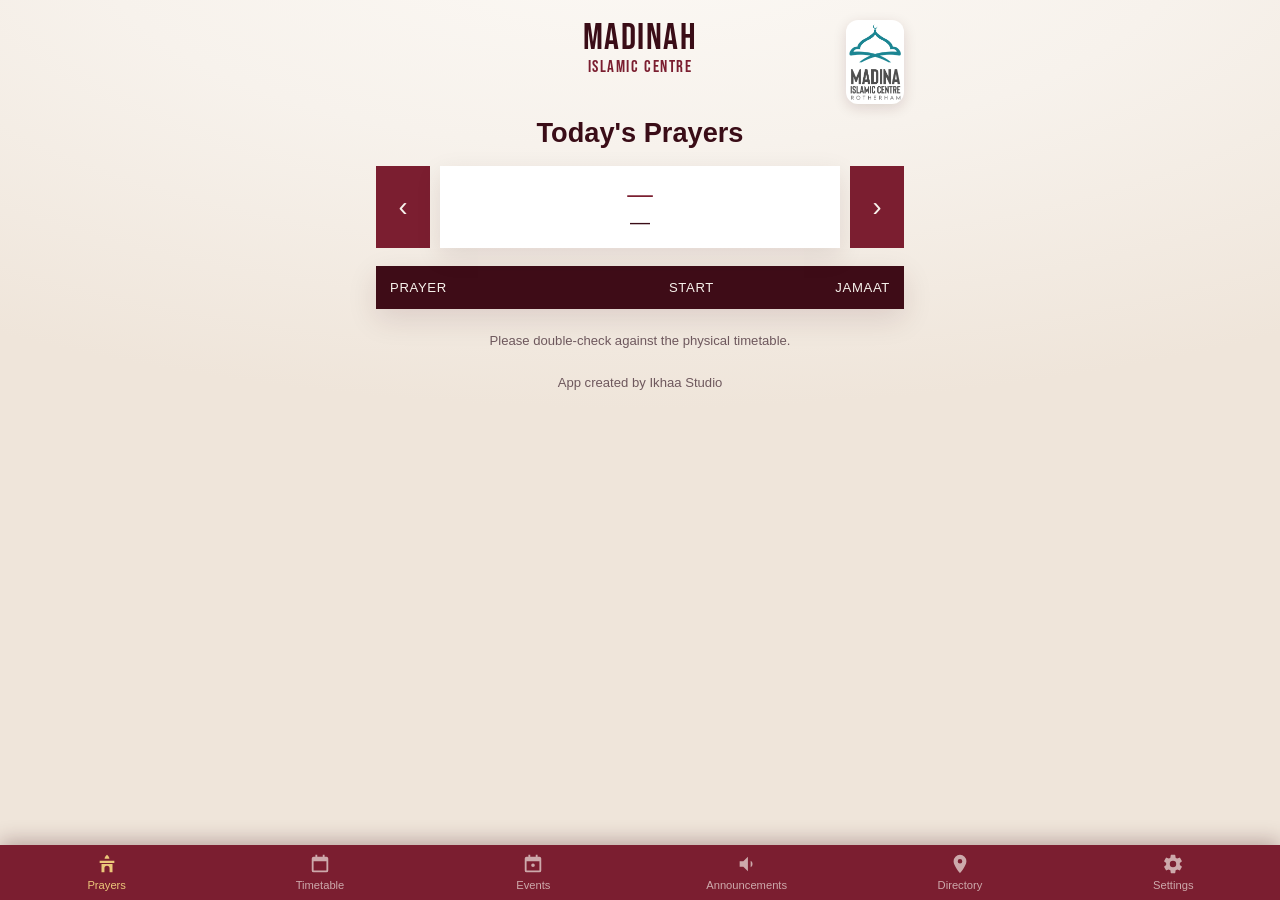
==== commit 9f46a72b: "Go back to the portrait logo with the name under the dome Co-Authored-By: Claude Opus 5.5 <noreply@a" ====
--- a/index.html
+++ b/index.html
@@ -6,9 +6,9 @@
 <meta name="theme-color" content="#7B1E30">
 <title>Madinah Islamic Centre</title>
 <!-- ?v= busts stale browser/CDN caches; bump it whenever css/js change -->
-<link rel="stylesheet" href="vendor/leaflet/leaflet.css?v=20261110c">
-<link rel="stylesheet" href="css/theme.css?v=20261110c">
-<link rel="stylesheet" href="css/app.css?v=20261110c">
+<link rel="stylesheet" href="vendor/leaflet/leaflet.css?v=20261110b">
+<link rel="stylesheet" href="css/theme.css?v=20261110b">
+<link rel="stylesheet" href="css/app.css?v=20261110b">
 </head>
 <body>
   <div class="wrap">
@@ -158,7 +158,7 @@
 
   <!-- Leaflet is bundled locally (like the Inter font) so the map engine
        works offline; only the tile imagery needs a connection. -->
-  <script src="vendor/leaflet/leaflet.js?v=20261110c"></script>
-  <script type="module" src="js/app.js?v=20261110c"></script>
+  <script src="vendor/leaflet/leaflet.js?v=20261110b"></script>
+  <script type="module" src="js/app.js?v=20261110b"></script>
 </body>
 </html>
--- a/css/app.css
+++ b/css/app.css
@@ -34,42 +34,42 @@
 [hidden]{display:none !important;}
 
 /* ---------- Header ---------- */
-/* --head-top keeps a gap under the phone's status bar. The name and the
-   masjid's logo sit side by side as one centred group, vertically centred on
-   each other. --logo-w is shared with the name's size cap below, so at any
-   width or text size the pair can never overflow the row. */
+/* --head-top keeps a gap under the phone's status bar. The logo tile hangs from
+   the header's bottom edge, so min-height (gap + tile + its 4px offset) stops a
+   short header pushing the tile up under the clock and battery. */
 header{
   --head-top:max(20px, calc(env(safe-area-inset-top) + 8px));
-  --logo-w:min(44vw, 180px);
-  --name-room:calc(min(100vw, 560px) - 32px - var(--logo-w) - 12px);
-  display:flex;align-items:center;justify-content:center;gap:12px;
-  padding:var(--head-top) 0 4px;
-}
-/* The masjid's horizontal logo (dome | MADINA ISLAMIC CENTRE ROTHERHAM).
-   Rounded on purpose: it is the logo's own tile, not a component, so the
-   square-corner rule does not apply. */
+  position:relative;text-align:center;padding:var(--head-top) 66px 4px;
+  min-height:calc(var(--head-top) + 88px);
+}
+/* The masjid's logo, top right. Rounded on purpose: it is the logo's own tile,
+   not a component, so the square-corner rule does not apply. The header's
+   side padding matches the tile so the centred name can never run under it.
+   Portrait, because Madinah's logo carries the masjid's name under the dome
+   and the name is part of its identity, small as it is here. */
 .brand-tile{
-  flex:0 0 auto;width:var(--logo-w);padding:6px 8px;
-  background:#fff;border-radius:10px;box-shadow:0 4px 14px rgba(var(--shadow-rgb),.14);
-}
-.brand-tile img{width:100%;height:auto;display:block;}
+  position:absolute;right:0;bottom:4px;width:58px;height:84px;padding:4px 3px;
+  background:#fff;border-radius:12px;box-shadow:0 4px 14px rgba(var(--shadow-rgb),.14);
+  display:flex;align-items:center;justify-content:center;
+}
+.brand-tile img{width:100%;height:100%;object-fit:contain;display:block;}
 .mosque{
   font-size:calc(1.18rem*var(--fs));letter-spacing:.10em;text-transform:uppercase;
-  font-weight:800;color:var(--ink);margin:0;line-height:1.15;min-width:0;text-align:center;
+  font-weight:800;color:var(--ink);margin:0;line-height:1.15;
 }
 .mosque .mosque-name{
   font-family:'Bebas Neue','Arial Narrow',sans-serif;font-weight:400;font-synthesis:none;
   letter-spacing:.04em;line-height:1;white-space:nowrap;display:block;
   /* Always one line: follows the text-size setting, but is capped at the
-     room left beside the logo (MADINAH is ~3.3em wide in this face). */
-  font-size:min(calc(2.3rem*var(--fs)), calc(var(--name-room) / 3.6));
+     width left beside the logo tile (MADINAH is ~3.3em wide in this face). */
+  font-size:min(calc(2.3rem*var(--fs)), calc((min(100vw, 560px) - 170px) / 3.6));
 }
 /* "ISLAMIC CENTRE" sits under the name in the same condensed capitals,
    as it does in the logo, only smaller and in the brand colour. */
 .mosque .mosque-sub{
   display:block;font-family:'Bebas Neue','Arial Narrow',sans-serif;font-weight:400;
   letter-spacing:.09em;line-height:1;white-space:nowrap;color:var(--brand);margin-top:2px;
-  font-size:min(calc(1.05rem*var(--fs)), calc(var(--name-room) / 7.2));
+  font-size:min(calc(1.05rem*var(--fs)), calc((min(100vw, 560px) - 170px) / 7.2));
 }
 .title{ font-size:calc(1.7rem*var(--fs));font-weight:800;margin:10px 0 0;line-height:1.1;color:var(--ink);text-align:center; }
 .subtitle{ color:var(--muted);text-align:center;font-weight:700;margin:6px 0 0;font-size:calc(.9rem*var(--fs)); }
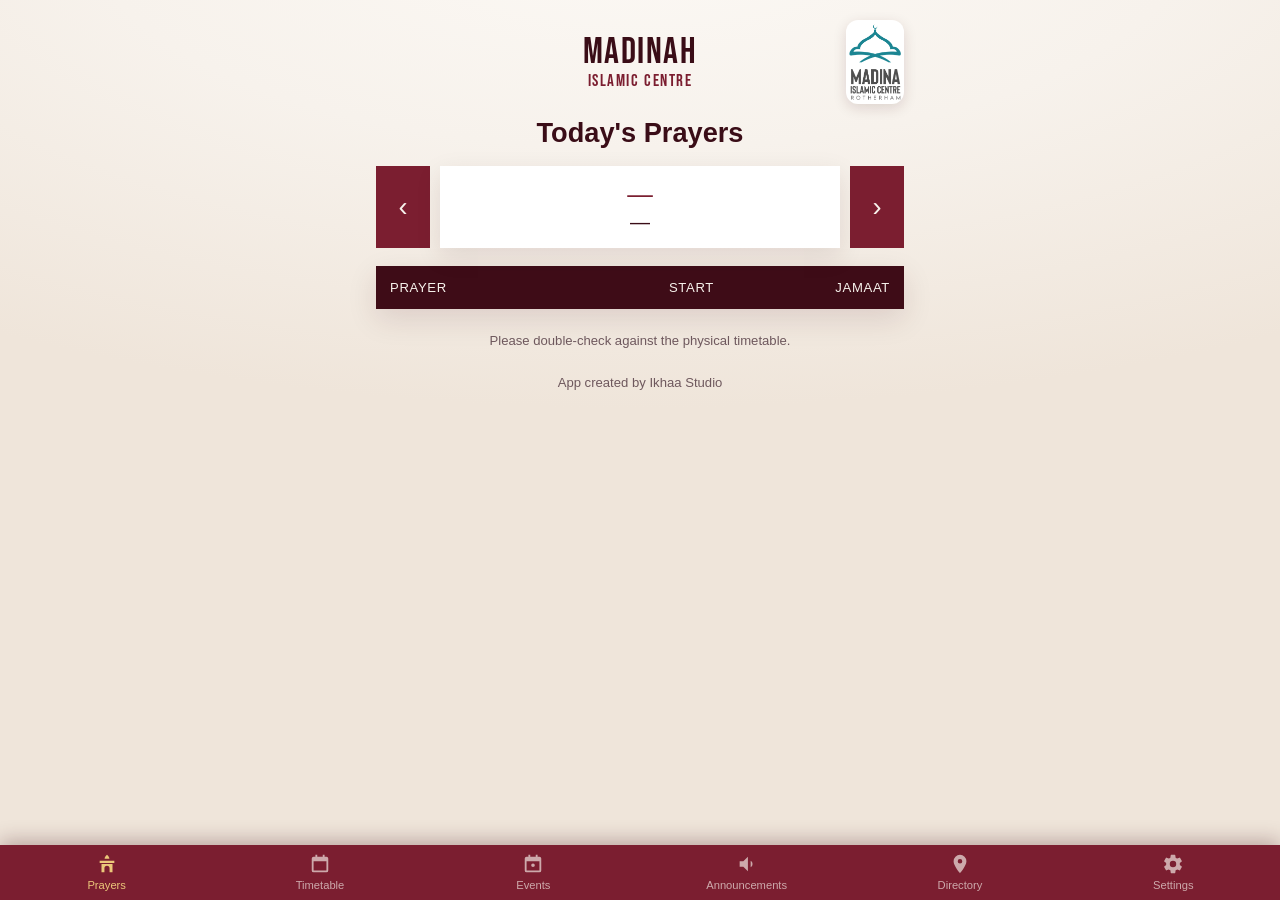
==== commit eaa3563f: "Centre the masjid's name on the logo tile Co-Authored-By: Claude Opus 5.5 <noreply@anthropic.com>" ====
--- a/index.html
+++ b/index.html
@@ -6,9 +6,9 @@
 <meta name="theme-color" content="#7B1E30">
 <title>Madinah Islamic Centre</title>
 <!-- ?v= busts stale browser/CDN caches; bump it whenever css/js change -->
-<link rel="stylesheet" href="vendor/leaflet/leaflet.css?v=20261110b">
-<link rel="stylesheet" href="css/theme.css?v=20261110b">
-<link rel="stylesheet" href="css/app.css?v=20261110b">
+<link rel="stylesheet" href="vendor/leaflet/leaflet.css?v=20261110d">
+<link rel="stylesheet" href="css/theme.css?v=20261110d">
+<link rel="stylesheet" href="css/app.css?v=20261110d">
 </head>
 <body>
   <div class="wrap">
@@ -158,7 +158,7 @@
 
   <!-- Leaflet is bundled locally (like the Inter font) so the map engine
        works offline; only the tile imagery needs a connection. -->
-  <script src="vendor/leaflet/leaflet.js?v=20261110b"></script>
-  <script type="module" src="js/app.js?v=20261110b"></script>
+  <script src="vendor/leaflet/leaflet.js?v=20261110d"></script>
+  <script type="module" src="js/app.js?v=20261110d"></script>
 </body>
 </html>
--- a/css/app.css
+++ b/css/app.css
@@ -41,6 +41,9 @@
   --head-top:max(20px, calc(env(safe-area-inset-top) + 8px));
   position:relative;text-align:center;padding:var(--head-top) 66px 4px;
   min-height:calc(var(--head-top) + 88px);
+  /* The content box spans exactly the logo tile's height, so centring the
+     name in it lines the name up with the middle of the logo. */
+  display:flex;flex-direction:column;justify-content:center;
 }
 /* The masjid's logo, top right. Rounded on purpose: it is the logo's own tile,
    not a component, so the square-corner rule does not apply. The header's
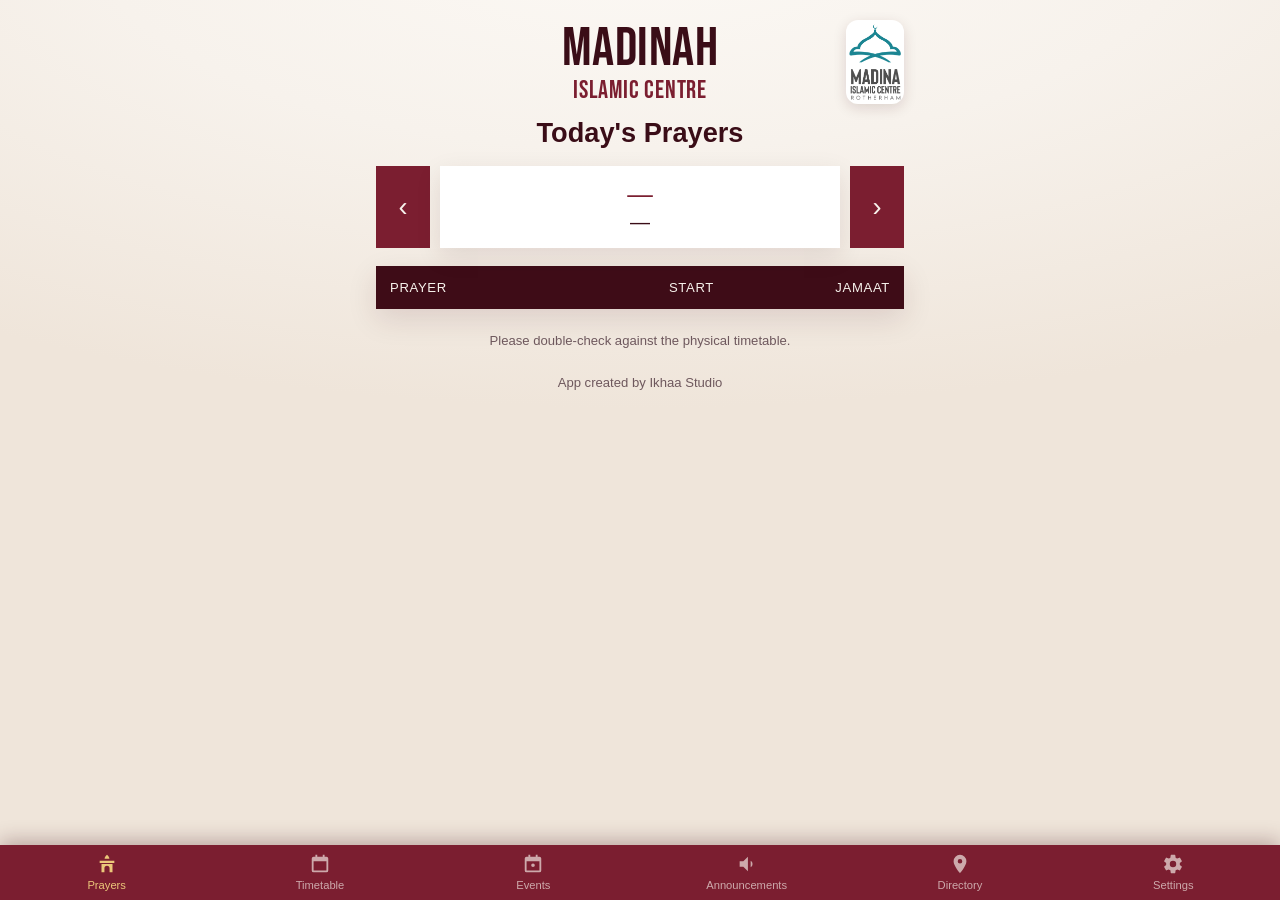
==== commit 00abff15: "Set the masjid's name larger with tighter letter spacing Co-Authored-By: Claude Opus 5.5 <noreply@an" ====
--- a/index.html
+++ b/index.html
@@ -6,9 +6,9 @@
 <meta name="theme-color" content="#7B1E30">
 <title>Madinah Islamic Centre</title>
 <!-- ?v= busts stale browser/CDN caches; bump it whenever css/js change -->
-<link rel="stylesheet" href="vendor/leaflet/leaflet.css?v=20261110d">
-<link rel="stylesheet" href="css/theme.css?v=20261110d">
-<link rel="stylesheet" href="css/app.css?v=20261110d">
+<link rel="stylesheet" href="vendor/leaflet/leaflet.css?v=20261110e">
+<link rel="stylesheet" href="css/theme.css?v=20261110e">
+<link rel="stylesheet" href="css/app.css?v=20261110e">
 </head>
 <body>
   <div class="wrap">
@@ -158,7 +158,7 @@
 
   <!-- Leaflet is bundled locally (like the Inter font) so the map engine
        works offline; only the tile imagery needs a connection. -->
-  <script src="vendor/leaflet/leaflet.js?v=20261110d"></script>
-  <script type="module" src="js/app.js?v=20261110d"></script>
+  <script src="vendor/leaflet/leaflet.js?v=20261110e"></script>
+  <script type="module" src="js/app.js?v=20261110e"></script>
 </body>
 </html>
--- a/css/app.css
+++ b/css/app.css
@@ -62,17 +62,21 @@
 }
 .mosque .mosque-name{
   font-family:'Bebas Neue','Arial Narrow',sans-serif;font-weight:400;font-synthesis:none;
-  letter-spacing:.04em;line-height:1;white-space:nowrap;display:block;
-  /* Always one line: follows the text-size setting, but is capped at the
-     width left beside the logo tile (MADINAH is ~3.3em wide in this face). */
-  font-size:min(calc(2.3rem*var(--fs)), calc((min(100vw, 560px) - 170px) / 3.6));
+  letter-spacing:.01em;line-height:1;white-space:nowrap;display:block;
+  /* Always one line, capped at the width left beside the logo tile (MADINAH
+     is ~2.86em wide in this face). Like the bottom nav, the header name does
+     not grow with the text-size setting: at this size the two lines already
+     fill the logo tile's height, and growing past it pulls the name out of
+     line with the logo. */
+  font-size:min(3.45rem, calc((min(100vw, 560px) - 170px) / 2.95));
 }
 /* "ISLAMIC CENTRE" sits under the name in the same condensed capitals,
    as it does in the logo, only smaller and in the brand colour. */
 .mosque .mosque-sub{
   display:block;font-family:'Bebas Neue','Arial Narrow',sans-serif;font-weight:400;
-  letter-spacing:.09em;line-height:1;white-space:nowrap;color:var(--brand);margin-top:2px;
-  font-size:min(calc(1.05rem*var(--fs)), calc((min(100vw, 560px) - 170px) / 7.2));
+  letter-spacing:.03em;line-height:1;white-space:nowrap;color:var(--brand);margin-top:2px;
+  /* ISLAMIC CENTRE is ~5.31em wide at this tracking */
+  font-size:min(1.575rem, calc((min(100vw, 560px) - 170px) / 5.45));
 }
 .title{ font-size:calc(1.7rem*var(--fs));font-weight:800;margin:10px 0 0;line-height:1.1;color:var(--ink);text-align:center; }
 .subtitle{ color:var(--muted);text-align:center;font-weight:700;margin:6px 0 0;font-size:calc(.9rem*var(--fs)); }
